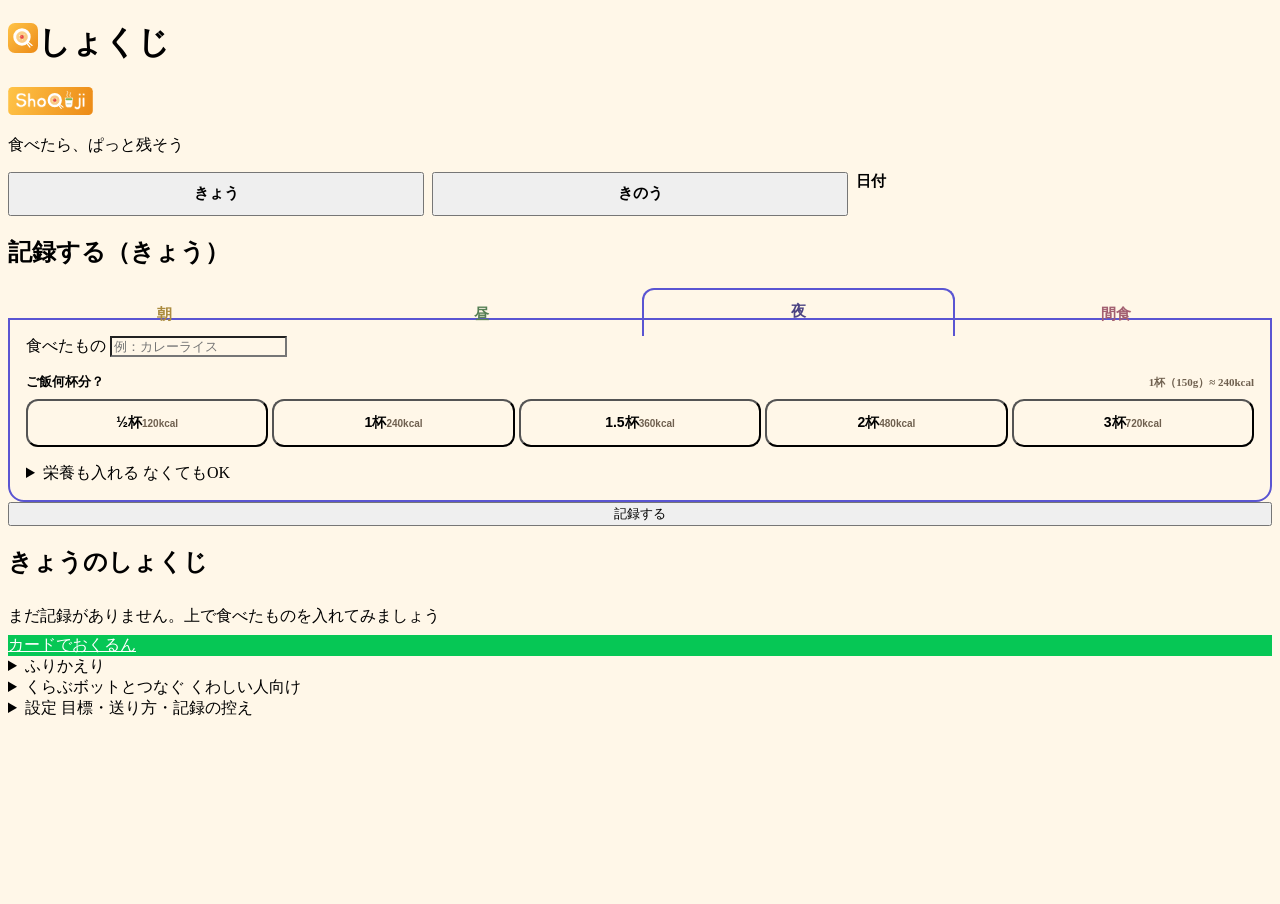
==== index.html @ d4d28a21 "よく記録するものの印をブックマークに：たたみ欄の見出しと、まだ固定していない品の「固定」ボタンは印なし、固定した品の行の頭はチェックつき（Q キットに足した bookmark・bookmark-che" ====
<!DOCTYPE html>
<html lang="ja" data-ls-dark="auto">
<head>
<meta charset="UTF-8">
<meta name="viewport" content="width=device-width, initial-scale=1, viewport-fit=cover">
<title>しょくじ｜食べたものを、さっと記録</title>
<meta name="description" content="しょくじ（ShoQuji）。食べたものとカロリー・PFC をさっと記録して、1日の合計や1週間のふりかえりを見られます。登録なしで、すぐ使えます。きょうのしょくじは、カードで送れます。">
<meta property="og:type" content="website">
<meta property="og:site_name" content="しょくじ（ShoQuji）">
<meta property="og:title" content="しょくじ｜食べたものを、さっと記録">
<meta property="og:description" content="食べたものをさっと記録。1日の合計・1週間のふりかえり。登録なしで、すぐ使えます。カードで送れます。">
<meta property="og:url" content="https://katsuan.github.io/shoquji/">
<meta property="og:image" content="https://katsuan.github.io/shoquji/ogp.png?v=7">
<meta property="og:image:width" content="1200">
<meta property="og:image:height" content="630">
<meta property="og:image:alt" content="しょくじ（ShoQuji）：食べたものを、さっと記録">
<meta property="og:locale" content="ja_JP">
<meta name="twitter:card" content="summary_large_image">
<meta name="theme-color" content="#fff7e8" media="(prefers-color-scheme: light)">
<meta name="theme-color" content="#16151a" media="(prefers-color-scheme: dark)">
<!-- 確認がすむまで、検索に出さない（公開するときに外す） -->
<!-- アイコン・ロゴ・OGP は tools/icon.py で作る -->
<link rel="icon" href="icon.svg" type="image/svg+xml">
<link rel="icon" href="icon-32.png" type="image/png" sizes="32x32">
<link rel="apple-touch-icon" href="apple-touch-icon.png">
<link rel="manifest" href="manifest.webmanifest">
<link rel="preconnect" href="https://fonts.googleapis.com">
<link href="https://fonts.googleapis.com/css2?family=M+PLUS+Rounded+1c:wght@400;700;800&display=swap" rel="stylesheet">
<!-- Q キット（おくるんの共通部品）。色と字は style.css の :root で、しょくじの色に -->
<link rel="stylesheet" href="https://katsuan.github.io/line-share/shared/ui.css?v=202611012034">
<link rel="stylesheet" href="style.css?v=202611012034">
</head>
<body>
<main class="ls-page ls-stack">
  <!-- 見出しの行：アイコン＋名前（左）と横長のロゴ（右）。Q キットの ls-brand -->
  <header class="ls-brand">
    <h1 class="ls-brand-name"><img class="ls-brand-icon" src="icon.svg" alt="" width="30" height="30">しょくじ</h1>
    <img class="ls-brand-logo" src="logo.svg" alt="ShoQuji" width="85" height="28">
  </header>
  <p class="ls-brand-copy">食べたら、ぱっと残そう</p>

  <!-- 日付：きょう・きのう・ほかの日。記録する日と、下の「この日のしょくじ」の日は同じ -->
  <nav class="days" aria-label="日付">
    <button class="ls-chip" type="button" data-day="0">きょう</button>
    <button class="ls-chip" type="button" data-day="-1">きのう</button>
    <label class="ls-chip date-pick"><span class="ls-icon" data-icon="calendar" aria-hidden="true"></span><span id="pickLabel">日付</span><input id="datePick" type="date" aria-label="ほかの日"></label>
  </nav>

  <!-- 記録する -->
  <section class="ls-panel" aria-labelledby="formTitle">
    <h2 id="formTitle" class="ls-panel-title"><span class="ls-icon" data-icon="edit" aria-hidden="true"></span><span id="formHeading">記録する</span></h2>
    <!-- 朝・昼・夜・間食はタブ。選んでいるタブは下の枠とつながり、枠（食べたもの〜栄養・量）はその食事の色（app.js の renderMeals）。
         いまどの食事を記録しているか、入れているあいだずっとわかるように。「＋ 記録する」は枠の外 -->
    <div class="meals meal-tabs" role="radiogroup" aria-label="いつ食べた？"></div>
    <div id="mealFrame" class="meal-frame">
      <label class="ls-field">
        <span class="ls-label">食べたもの</span>
        <input id="name" class="ls-input" maxlength="40" placeholder="例：カレーライス" autocomplete="off" enterkeyhint="done" aria-describedby="nameError">
      </label>
      <p id="nameError" class="ls-hint is-error" hidden>食べたものを入れてね</p>
      <!-- 食べたことのあるものは、押すとカロリー・PFC も入る（入れた文字で絞りこむ） -->
      <div id="suggest" class="ls-chips suggest" aria-label="よく食べるもの"></div>
      <!-- だいたいのカロリー（ご飯◯杯分）。くらぶボットと同じ目安（ご飯1杯 150g ≈ 240kcal）。押すとカロリーの欄に入る（app.js の renderEst） -->
      <div class="est-row" role="group" aria-labelledby="estTitle">
        <p class="est-head"><span id="estTitle">ご飯何杯分？</span><small>1杯（150g）≈ 240kcal</small></p>
        <div id="estChips" class="est-chips"></div>
      </div>
      <details id="nutri" class="ls-fold nutri">
        <summary><span class="ls-icon ls-fold-icon" data-icon="sprout" aria-hidden="true"></span>栄養も入れる <span class="ls-fold-meta">なくてもOK</span></summary>
        <div class="ls-fold-body nutri-grid">
          <label class="ls-field"><span class="ls-label">カロリー</span><span class="unit-input"><input id="kcal" class="ls-input" inputmode="decimal" enterkeyhint="done" placeholder="0"><i>kcal</i></span></label>
          <label class="ls-field"><span class="ls-label">たんぱく質</span><span class="unit-input"><input id="p" class="ls-input" inputmode="decimal" enterkeyhint="done" placeholder="0"><i>g</i></span></label>
          <label class="ls-field"><span class="ls-label">脂質</span><span class="unit-input"><input id="f" class="ls-input" inputmode="decimal" enterkeyhint="done" placeholder="0"><i>g</i></span></label>
          <label class="ls-field"><span class="ls-label">炭水化物</span><span class="unit-input"><input id="c" class="ls-input" inputmode="decimal" enterkeyhint="done" placeholder="0"><i>g</i></span></label>
        </div>
      </details>
      <!-- MYメニュー・候補から数字を入れたとき：もとの値に倍率をかけて入れなおす（大盛り・半分など） -->
      <div id="scaleRow" class="ls-chips scale-row" hidden aria-label="量の倍率">
        <span class="scale-label">量</span>
        <button class="ls-chip is-small" type="button" data-scale="0.5">×½</button>
        <button class="ls-chip is-small" type="button" data-scale="1">×1</button>
        <button class="ls-chip is-small" type="button" data-scale="1.5">×1.5</button>
        <button class="ls-chip is-small" type="button" data-scale="2">×2</button>
      </div>
      <p id="kcalError" class="ls-hint is-error" hidden>カロリーを入れてね（ボットの記録・MYメニューには要ります）</p>
    </div>
    <div class="form-actions">
      <button id="saveBtn" class="ls-button is-primary is-block" type="button"><span class="ls-icon" data-icon="add" aria-hidden="true"></span><span>記録する</span></button>
      <button id="cancelEdit" class="ls-button is-block" type="button" hidden>やめる</button>
    </div>
    <p id="status" class="status" role="status"></p>
  </section>

  <!-- この日のしょくじ：合計と目標、食事ごとの一覧（押すと直せる）、カードで送る -->
  <section class="ls-panel" aria-labelledby="dayTitle">
    <h2 id="dayTitle" class="ls-panel-title"><span class="ls-icon" data-icon="list" aria-hidden="true"></span><span id="dayHeading">きょうのしょくじ</span></h2>
    <div id="totals" class="totals"></div>
    <div id="dayList" class="day-list"></div>
    <!-- LINE 版で、まだくらぶボットに送っていない記録があるとき・ログインしていないときだけ（文は js/outbox.js の saveNoteText） -->
    <p class="where-note" id="saveNote" role="status" hidden></p>
    <!-- LINE の中でくらぶボットとつないでいるときだけ：記録の置き場所（ブラウザとは別）。一覧のじゃまをしないよう下に -->
    <p class="where-note" id="whereNote" hidden>LINE 版の記録は、ブラウザ版とは<b>別</b>です。<br>記録すると、くらぶボットにも入ります。</p>
    <!-- つなぎ先を入れた人が、LINE のアプリ内のブラウザ（LIFF ではない形）で開いたとき -->
    <p class="where-note" id="reopenInLiff" hidden>この開き方だと、記録がくらぶボットに届きません。<a id="reopenLink" href="https://katsuan.github.io/shoquji/">LINE 版で開きなおす ›</a></p>
    <!-- 記録が1件以上あるときだけ出す -->
    <div id="sendArea" class="send-area" hidden>
      <a id="sendBtn" class="ls-button is-block line is-oqrn" href="#">カードでおくるん</a>
      <p id="sendTextNote" class="ls-hint send-note" hidden>記録用の文字もいっしょに送ります（「設定」で切りかえ）</p>
    </div>
  </section>

  <!-- LINE で使う（最初だけ・閉じられる）：LINE で開く案内と、4コマの使い方（LINE の画面に似せた絵。明るいまま）。つづくと同じ作り。
       この日のしょくじの下に置き、毎日の操作のじゃまをしない。LINE 版では出さない（「くらぶボットとつなぐ」から見られる） -->
  <section class="ls-panel" id="lineGuidePanel" aria-labelledby="lineGuideTitle" hidden>
    <div class="guide-head">
      <h2 id="lineGuideTitle" class="ls-panel-title"><span class="ls-icon" data-icon="app" aria-hidden="true"></span>LINE 版で使う</h2>
      <button class="line-guide-close" type="button" data-close-line-guide aria-label="案内を閉じる"><span class="ls-icon" data-icon="close" aria-hidden="true"></span>閉じる</button>
    </div>
    <!-- 「LINEで開く」は、おくるん（Q キット）の共通の案内（LineShareLiff.outsideHelp） -->
    <!-- LINE で開く良さ（言い切れることだけ） -->
    <ul class="ls-hint line-merit">
      <li><span class="ls-icon" data-icon="save" aria-hidden="true"></span><span>記録がくらぶボットのシートにも残ります。ブラウザ版だけの記録は、履歴を消したり機種を変えたりすると消えることがあります</span></li>
      <li><span class="ls-icon" data-icon="app" aria-hidden="true"></span><span>機種を変えても、ボットに入った記録が出ます（ここ60日分）</span></li>
      <li><span class="ls-icon" data-icon="bot" aria-hidden="true"></span><span>ボットのトークに食べたものを送っても記録できます。20時の「記録がない日」のお知らせも選べます</span></li>
    </ul>
    <div id="lineOutside"></div>
    <p class="ls-hint">横にめくると、4コマで使い方がわかります（閉じても「くらぶボットとつなぐ」からまた見られます）。</p>
    <div class="line-guide" role="list" aria-label="4コマの使い方">
      <figure class="lg-panel" role="listitem">
        <div class="lg-phone" aria-hidden="true">
          <div class="lg-top">‹ 自分のトーク</div>
          <div class="lg-talk">
            <div class="lg-msg is-me">🍚 しょくじ<br><u>liff.line.me/…</u></div>
            <div class="lg-tap">👆</div>
          </div>
        </div>
        <figcaption><b>1. リンクを開く</b>上のボタンのリンクを押すと開きます（自分あてのトークに貼っておくと便利）。ブラウザ版とは別の記録なので、いまの記録は「設定」の記録の控えでうつせます</figcaption>
      </figure>
      <figure class="lg-panel" role="listitem">
        <div class="lg-phone" aria-hidden="true">
          <div class="lg-top">しょくじ</div>
          <div class="lg-app">
            <div class="lg-row"><span>朝　トースト</span><small>250 kcal</small></div>
            <div class="lg-row"><span>昼　カレーライス</span><small>780 kcal</small></div>
            <div class="lg-row is-pop"><span>夜　焼き魚定食</span><small>650 kcal</small></div>
            <div class="lg-toast">🤖 くらぶボットにも入れました</div>
          </div>
        </div>
        <figcaption><b>2. 食べたものを記録</b>名前を入れて「＋ 記録する」。くらぶボットのシートにも入ります</figcaption>
      </figure>
      <figure class="lg-panel" role="listitem">
        <div class="lg-phone" aria-hidden="true">
          <div class="lg-top">‹ 家族</div>
          <div class="lg-talk">
            <div class="lg-card">
              <div class="lg-card-head">🍚 しょくじの記録</div>
              <div class="lg-card-body"><b>合計 1,680 kcal</b>朝：トースト<br>昼：カレーライス<br>夜：焼き魚定食</div>
              <div class="lg-card-btn">🍚 しょくじで記録する</div>
            </div>
          </div>
        </div>
        <figcaption><b>3. カードでおくるん</b>「カードでおくるん」で、家族や友だちに、きょう食べたものを送れます</figcaption>
      </figure>
      <figure class="lg-panel" role="listitem">
        <div class="lg-phone" aria-hidden="true">
          <div class="lg-top">‹ くらぶボット</div>
          <div class="lg-talk">
            <div class="lg-msg is-me">カレーライス</div>
            <div class="lg-msg">カレーライス を記録（＋780 kcal）<br>きょう 1,680 kcal / 目標 2,000</div>
          </div>
        </div>
        <figcaption><b>4. トークで送っても記録</b>くらぶボットのトークに食べたものを送っても記録できます。しょくじにも「ボット」の札で出ます</figcaption>
      </figure>
    </div>
    <p id="openInLineNote" class="ls-hint small">パソコンで見ているときは、スマホで同じリンク（https://liff.line.me/2012187502-BVvVhWZM）を開いてね。</p>
  </section>

  <div class="ls-folds">
    <!-- ふりかえり：1週間・続けて記録した日数・よく食べるもの -->
    <details class="ls-fold" id="lookback">
      <summary><span class="ls-icon ls-fold-icon" data-icon="chart" aria-hidden="true"></span>ふりかえり</summary>
      <div class="ls-fold-body">
        <div id="streak" class="streak"></div>
        <!-- 週の区切りは Q 共通の週のはじまり（月曜／日曜。shared/week-start.js）。前の週・次の週にもどせる -->
        <div class="week-nav">
          <button id="weekPrev" class="week-step" type="button" aria-label="前の週">‹</button>
          <span id="weekLabel" class="week-label"></span>
          <button id="weekNext" class="week-step" type="button" aria-label="次の週">›</button>
        </div>
        <div id="week" class="week" aria-label="1週間のカロリー"></div>
        <div id="weekSplit" class="week-split"></div>
        <div id="ranking" class="ranking"></div>
      </div>
    </details>

    <!-- よく記録するもの（くらぶボットとつないでいるときだけ）：📌 固定と並べかえ、MYメニューをさがして直す -->
    <details class="ls-fold" id="quickFold" hidden>
      <summary><span class="ls-icon ls-fold-icon" data-icon="bookmark" aria-hidden="true"></span>よく記録するもの・MYメニュー</summary>
      <div class="ls-fold-body">
        <p class="ls-hint">固定した品は、いつも前に並びます。あいたところは記録の多い順です。ボットの返事の下に出るボタンに、この順で並び、押すだけで記録できます。</p>
        <p class="sub-title">固定した品（<span id="pinCount">0</span>/12）</p>
        <ol id="pinList" class="pin-list"></ol>
        <label class="ls-field">
          <span class="ls-label">MYメニューをさがす（固定・直す。共通の品は自分用にできます）</span>
          <input id="pinSearch" class="ls-input" maxlength="40" placeholder="例：カレー" autocomplete="off" enterkeyhint="search">
        </label>
        <div id="pinCands" class="cand-list"></div>
        <button id="savePins" class="ls-button is-primary is-block" type="button"><span class="ls-icon" data-icon="save" aria-hidden="true"></span><span>この並びで保存</span></button>
      </div>
    </details>

    <!-- くらぶボットとつなぐ（くわしい人向け）：自分のくらぶボットにつなぐときの URL の欄。作り方は くらぶボット（qlove-bot）の docs/setup.html -->
    <details class="ls-fold" id="lineFold">
      <summary><span class="ls-icon ls-fold-icon" data-icon="link" aria-hidden="true"></span><span><span class="nw">くらぶボットと</span><span class="nw">つなぐ</span></span> <span class="ls-fold-meta">くわしい人向け</span></summary>
      <div class="ls-fold-body">
        <!-- はじめだけ要る説明 -->
        <p id="lineIntro" class="ls-hint">LINE 版のしょくじは、くらぶボット（GAS）とつなげます。つなぐと、記録がボットのシートにも入り、ボットのトークで送った記録もここに出ます。ブラウザ版は、今までどおり何も送りません。</p>
        <!-- つながっているあいだの説明 -->
        <p id="lineLogNote" class="ls-hint" hidden>いまはくらぶボットとつながっています。記録すると、ボットのシートにも入ります。ボットのトークで送った記録は「ボット」の札で出ます（名前を押すと直せます）。</p>
        <div id="gasField" hidden>
          <label class="ls-field">
            <span class="ls-label">記録を入れる、くらぶボットの URL</span>
            <input id="gasUrl" class="ls-input" type="url" inputmode="url" maxlength="200" placeholder="https://script.google.com/macros/s/…/exec" autocomplete="off" autocapitalize="off" spellcheck="false" enterkeyhint="done">
          </label>
          <p id="gasUrlError" class="ls-hint is-error" role="alert" hidden>GAS のウェブアプリの URL（…/exec）を入れてね</p>
          <p class="ls-hint small">自分のくらぶボットの GAS エディタで <code>showWebhookUrl</code> を実行して出る ② の URL（合言葉なし）です。空のときは、いつものくらぶボットにつながります。</p>
        </div>
        <button class="ls-button is-block" type="button" data-show-line-guide><span class="ls-icon" data-icon="view" aria-hidden="true"></span>使い方（4コマ）を見る</button>
        <p class="ls-hint small">自分のボットを持つとき：<a href="https://katsuan.github.io/qlove-bot/docs/setup.html" target="_blank" rel="noopener">くらぶボットの作り方</a>（自分の LINE の公式アカウントと、配布用シートのコピー。30分くらい）</p>
      </div>
    </details>

    <!-- ⚙️ 設定（Q のツールの決まり：設定はページの下のここに1つ。LINE 版はアイコンのシートの「⚙️ 設定」からも開く。q-oqrn の ux.md A7）：目標・送り方・週のはじまり・控え・全部消す -->
    <details class="ls-fold" id="settings">
      <summary><span class="ls-icon ls-fold-icon" data-icon="settings" aria-hidden="true"></span>設定 <span class="ls-fold-meta">目標・送り方・記録の控え</span></summary>
      <div class="ls-fold-body">
        <p class="sub-title"><span class="ls-icon" data-icon="target" aria-hidden="true"></span>1日の目標（バーの目安）</p>
        <div class="nutri-grid">
          <label class="ls-field"><span class="ls-label">カロリー</span><span class="unit-input"><input id="tKcal" class="ls-input" inputmode="decimal" enterkeyhint="done"><i>kcal</i></span></label>
          <label class="ls-field"><span class="ls-label">たんぱく質</span><span class="unit-input"><input id="tP" class="ls-input" inputmode="decimal" enterkeyhint="done"><i>g</i></span></label>
          <label class="ls-field"><span class="ls-label">脂質</span><span class="unit-input"><input id="tF" class="ls-input" inputmode="decimal" enterkeyhint="done"><i>g</i></span></label>
          <label class="ls-field"><span class="ls-label">炭水化物</span><span class="unit-input"><input id="tC" class="ls-input" inputmode="decimal" enterkeyhint="done"><i>g</i></span></label>
        </div>
        <!-- くらぶボットとつないでいるときだけ：目標カロリーはボットとそろえる。20時のお知らせ -->
        <label class="send-text" id="botNotifyRow" hidden><input id="botNotify" type="checkbox"><span class="ls-icon" data-icon="bell" aria-hidden="true"></span><span>20時に、記録がない日はお知らせ<small>くらぶボットから届きます。目標カロリーもボットとそろえます</small></span></label>
        <p class="sub-title"><span class="ls-icon" data-icon="send" aria-hidden="true"></span>カードで送るとき</p>
        <!-- 記録用の文字：カードの後ろに「#しょくじ …」の文字も送る。LINE のくらぶボットに送ると、ボットが読んで記録できる -->
        <label class="send-text"><input id="sendTextToggle" type="checkbox"><span class="ls-icon" data-icon="notebook" aria-hidden="true"></span><span>記録用の文字も送る<small>くらぶボットに送る人むけ（カードの後ろに文字も1通つきます）</small></span></label>
        <p class="sub-title"><span class="ls-icon" data-icon="calendar" aria-hidden="true"></span>週のはじまり</p>
        <div id="weekStart" class="ls-chips" role="radiogroup" aria-label="週のはじまり">
          <button class="ls-chip is-small" type="button" role="radio" data-week-start="1">月曜</button>
          <button class="ls-chip is-small" type="button" role="radio" data-week-start="0">日曜</button>
        </div>
        <p class="ls-hint small">「ふりかえり」の週の区切り。ほかの Q のツールにもそろいます。</p>
        <p class="sub-title"><span class="ls-icon" data-icon="lock" aria-hidden="true"></span>記録の控え</p>
        <p class="ls-hint">しょくじの記録は、この端末（ブラウザ）に残っています。機種変更やブラウザのデータを消す前に、控えを書き出しておくと安心です（LINE 版でボットとつないでいれば、ボットにも残ります）。</p>
        <div class="form-actions">
          <button id="exportBtn" class="ls-button is-block" type="button"><span class="ls-icon" data-icon="backup" aria-hidden="true"></span>控えを書き出す</button>
          <label class="ls-button is-block file-btn"><span class="ls-icon" data-icon="archive" aria-hidden="true"></span>控えを読みこむ<input id="importFile" type="file" accept="application/json,.json"></label>
        </div>
        <button id="resetBtn" class="link danger" type="button">記録をすべて消す</button>
      </div>
    </details>
  </div>

  <!-- 「📤 しょくじを紹介する」：おくるんで紹介カードを送る窓口（line-share/shared/tool-share.js。中身は line-share/data/hub-links.json） -->
  <div data-tool-share></div>
</main>

<!-- おくるんのカードの入口（LIFF ID とカードの URL は line-share の shared/oqrn.js に1か所） -->
<script src="https://katsuan.github.io/line-share/shared/oqrn.js"></script>
<!-- Q キットの動き（トーストなど） -->
<script src="https://katsuan.github.io/line-share/shared/ui.js" defer></script>
<!-- 「LINEで開く」の共通の案内（LineShareLiff.outsideHelp） -->
<script src="https://katsuan.github.io/line-share/shared/liff.js" defer></script>
<!-- ボットとつなぐ共通の部品（Q キット。window.QBotLink）。app.js より前に -->
<script src="https://katsuan.github.io/line-share/shared/qlove-bot.js" defer></script>
<script src="https://katsuan.github.io/line-share/shared/botlink.js?v=202611012034" defer></script>
<!-- LINE 版の「わたし」（本人のアイコン・まだ送っていない記録の印。Q キット。window.QLineMe） -->
<script src="https://katsuan.github.io/line-share/shared/line-me.js?v=202611012034" defer></script>
<!-- 週のはじまり（Q 共通。月曜／日曜。ほかの Q ツールで変えたものと同じ） -->
<script src="https://katsuan.github.io/line-share/shared/week-start.js?v=202611012034"></script>
<script type="module" src="app.js?v=202611012034"></script>
<script src="https://katsuan.github.io/line-share/shared/tool-share.js" data-tool="shoquji" defer></script>
<!-- 電波がなくても開けるように（sw.js） -->
<script>if ("serviceWorker" in navigator) navigator.serviceWorker.register("./sw.js").catch(() => {});</script>
</body>
</html>
---- style.css ----
/* しょくじ（ShoQuji）。部品（見出しの行・カード・チップ・入力欄・ボタン・開閉・トースト）は Q キット
 * （https://katsuan.github.io/line-share/shared/ui.css）。ここには、しょくじの色と字、しょくじにしかない見た目だけを置く */
:root {
  /* Q キットの色と字を、しょくじの色（ロゴの玉子焼きの黄色）と丸ゴシックに */
  --ls-accent: #ec8a16;
  --ls-accent-strong: #c97513;
  --ls-accent-soft: #fff0d6;
  --ls-accent-ink: #b35f00;
  --ls-bg: #fff7e8;
  --ls-surface-sub: #fffaf0;
  --ls-text: #3b2f22;
  --ls-subtext: #6f604f; /* 年配の方でも読めるよう濃いめ */
  --ls-line: #f1e0c4;
  --ls-line-strong: #ead2ac;
  --ls-shadow: 0 10px 28px rgba(150, 100, 30, 0.1);
  --ls-font: "M PLUS Rounded 1c", "Hiragino Maru Gothic ProN", system-ui, sans-serif;

  --ume: #e64648;
  --line-green: #06c755;
  /* PFC の色（たんぱく質・脂質・炭水化物） */
  --pc: #e0573f;
  --fc: #e8a317;
  --cc: #4a9be0;
  /* 朝・昼・夜・間食の色（バー・札・ふりかえり。PFC の赤・黄土・青と見分けやすい色） */
  --meal0: #f5bf26;
  --meal1: #36a55a;
  --meal2: #5a55d2;
  --meal3: #e3609a;
}
.m0 { --m: var(--meal0); }
.m1 { --m: var(--meal1); }
.m2 { --m: var(--meal2); }
.m3 { --m: var(--meal3); }

/* 背景は平らな色（グラデーションは使わない） */
body {
  background: var(--ls-bg);
  -webkit-font-smoothing: antialiased;
}

.ls-page {
  padding-bottom: calc(32px + env(safe-area-inset-bottom));
}

/* 日付・食事：横に等分 */
.days { display: grid; grid-template-columns: repeat(3, minmax(0, 1fr)); gap: 8px; }
.meals { display: grid; grid-template-columns: repeat(4, minmax(0, 1fr)); gap: 8px; }
.days .ls-chip, .meals .ls-chip { min-height: 44px; font-size: 15px; font-weight: 800; }
/* 朝・昼・夜・間食はタブ：下の枠（食べたもの〜栄養・量）の上にのる。選んでいないタブは、その食事の色のうすい地。
 * 選んでいるタブは、枠と同じ色の線・地で、枠とつながって見える（タブの下の線を消して、枠の上の線にかぶせる） */
.meal-tabs { gap: 4px; align-items: end; margin-bottom: -16px; position: relative; z-index: 1; } /* パネルのすき間（16px）を消して、枠にくっつける */
.meal-tabs .ls-chip {
  min-height: 40px; padding: 0 4px; white-space: nowrap;
  border: 2px solid transparent; border-bottom: 0; border-radius: 12px 12px 0 0;
  background: color-mix(in srgb, var(--m) 16%, var(--ls-surface));
  color: color-mix(in srgb, var(--m) 45%, var(--ls-subtext));
  box-shadow: none;
}
.meal-tabs .ls-chip[aria-checked="true"] {
  min-height: 48px; margin-bottom: -2px; padding-bottom: 2px;
  border-color: var(--m);
  background: var(--frame-bg);
  color: color-mix(in srgb, var(--m) 55%, var(--ls-text));
}
.meal-tabs .ls-chip, .meal-frame { --frame-bg: color-mix(in srgb, var(--m, var(--ls-accent)) 9%, var(--ls-surface)); }
/* 枠：選んでいる食事の色。上の角はタブとつながるので四角 */
.meal-frame {
  display: grid; gap: 16px; padding: 16px; border-radius: 0 0 16px 16px;
  border: 2px solid var(--m, var(--ls-line));
  background: var(--frame-bg);
  transition: border-color 0.15s ease, background-color 0.15s ease;
}
.meal-frame .ls-input { background: var(--ls-surface); }
.meal-frame .ls-input:focus { border-color: var(--m); }
.meal-frame .ls-fold { background: var(--ls-surface); }
/* だいたいのカロリー（ご飯◯杯分）：横に等分。2段（量・kcal）。選んだものは食事の色 */
.est-row { display: grid; gap: 8px; }
.est-head { display: flex; flex-wrap: wrap; align-items: baseline; justify-content: space-between; gap: 0 8px; margin: 0; font-size: 13px; font-weight: 800; }
.est-head > span { white-space: nowrap; }
.est-head small { color: var(--ls-subtext); font-size: 11px; font-weight: 700; white-space: nowrap; }
.est-chips { display: grid; grid-template-columns: repeat(var(--n, 5), minmax(0, 1fr)); gap: 4px; }
.est-chips .ls-chip { flex-direction: column; gap: 0; min-height: 48px; padding: 4px; border-radius: 12px; background: var(--ls-surface); font-size: 14px; font-weight: 800; line-height: 1.2; white-space: nowrap; }
.est-chips .ls-chip small { color: var(--ls-subtext); font-size: 10px; font-weight: 700; }
.est-chips .ls-chip[aria-pressed="true"] { border-color: var(--m); background: color-mix(in srgb, var(--m) 22%, var(--ls-surface)); color: color-mix(in srgb, var(--m) 55%, var(--ls-text)); box-shadow: inset 0 0 0 1px var(--m); }
/* 枠の中はせまくなるので、「栄養も入れる」は折り返さない（「なくてもOK」のほうを縮める） */
.meal-frame .nutri summary { white-space: nowrap; }
.meal-frame .nutri .ls-fold-meta { min-width: 0; overflow: hidden; text-overflow: ellipsis; }
@media (max-width: 360px) { .meal-frame { padding: 16px 8px 8px; } }
/* 日付の欄は丸いボタンの上に透明で重ねる（押すと端末の日付えらびが開く） */
.date-pick input { position: absolute; inset: 0; width: 100%; height: 100%; opacity: 0; font-size: 16px; -webkit-appearance: none; appearance: none; }

/* 単位つきの入力欄 */
.unit-input { position: relative; display: block; min-width: 0; }
.unit-input .ls-input { padding-right: 44px; text-align: right; }
.unit-input i { position: absolute; right: 12px; top: 50%; transform: translateY(-50%); color: var(--ls-subtext); font-size: 13px; font-style: normal; pointer-events: none; }
.nutri-grid { display: grid; grid-template-columns: repeat(2, minmax(0, 1fr)); gap: 8px; }

/* よく食べるもの（押すと入る） */
.suggest:empty { display: none; }
.pick small { color: var(--ls-subtext); font-size: 11px; font-weight: 700; }

.form-actions { display: grid; grid-auto-flow: column; grid-auto-columns: minmax(0, 1fr); gap: 8px; }
.ls-button.line { gap: 4px; border-color: var(--line-green); background: var(--line-green); color: #fff; }
.ls-button.line small { font-size: 12px; opacity: 0.9; }
.file-btn { position: relative; overflow: hidden; }
.file-btn input { position: absolute; inset: 0; opacity: 0; cursor: pointer; }
.send-area { display: grid; gap: 8px; }
.send-note { font-size: 12px; font-weight: 700; }
.send-text { display: flex; align-items: flex-start; gap: 8px; font-size: 14px; font-weight: 700; cursor: pointer; }
.send-text input { flex: 0 0 auto; width: 20px; height: 20px; margin: 1px 0 0; accent-color: var(--ls-accent); }
.send-text span { display: grid; gap: 0; }
.send-text small { color: var(--ls-subtext); font-size: 12px; font-weight: 700; }
.link { justify-self: start; padding: 4px 0; border: 0; background: none; color: var(--ls-subtext); font-size: 13px; text-decoration: underline; cursor: pointer; }
.link.danger { color: var(--ls-danger); }
.sub-title { margin: 8px 0 0; padding-top: 16px; border-top: 1px solid var(--ls-line); font-size: 14px; font-weight: 800; }
.sub-title:first-child { margin-top: 0; padding-top: 0; border-top: 0; }

/* Q キットのトーストが読めないときだけ出す文字 */
.status { min-height: 1.2em; margin: 0; color: var(--ls-accent-ink); font-size: 14px; font-weight: 700; }
.status:empty { display: none; }

/* この日の合計：カロリーは大きく、PFC は細いバー */
.totals { display: grid; gap: 8px; }
.totals:empty { display: none; }
.kcal-line { display: flex; align-items: baseline; justify-content: space-between; gap: 8px; }
.kcal-line b { font-size: 24px; font-weight: 800; }
.kcal-line b small { margin-left: 4px; color: var(--ls-subtext); font-size: 13px; font-weight: 700; }
.kcal-line span { color: var(--ls-subtext); font-size: 13px; font-weight: 700; }
.bar { position: relative; height: 10px; overflow: hidden; border-radius: 999px; background: #f6ead6; }
.bar i { position: absolute; inset: 0 auto 0 0; border-radius: inherit; background: var(--ls-accent); }
.bar.over i { background: var(--ume); }
/* 食事ごとの色を横に積んだバー（区切りに細いすき間）。目標をこえた日は、目標のところに線と赤いふち */
.bar.stack { display: flex; }
.bar.stack i, .bar.stack.over i { position: static; flex: none; border-radius: 0; background: var(--m); }
.bar.stack i + i { box-shadow: inset 2px 0 0 var(--ls-surface); }
.bar.stack.over { box-shadow: 0 0 0 2px var(--ume); }
.bar .goal-mark { position: absolute; top: 0; bottom: 0; width: 2px; margin-left: -1px; background: var(--ls-text); }
/* 食事ごとのカロリーと割合 */
/* 朝・昼・夜・間食を、入力欄のタブと同じ並びで横に4つ。1つずつ「● 朝 16%」と「平均 215 kcal」の2行 */
.meal-split { display: grid; grid-template-columns: repeat(4, minmax(0, 1fr)); gap: 4px; margin: 0; padding: 0; list-style: none; font-size: 12px; font-weight: 700; color: var(--ls-subtext); }
.meal-split li { display: grid; gap: 0; justify-items: center; padding: 8px 4px; border-radius: 8px; background: color-mix(in srgb, var(--m) 9%, var(--ls-surface)); white-space: nowrap; min-width: 0; }
.meal-split .name { display: flex; align-items: center; gap: 4px; }
.meal-split b { color: var(--ls-text); font-size: 15px; font-variant-numeric: tabular-nums; }
.meal-split small { font-size: 10px; font-variant-numeric: tabular-nums; overflow: hidden; text-overflow: ellipsis; max-width: 100%; }
.meal-split .is-zero { opacity: .45; }
.pfc { display: grid; grid-template-columns: repeat(3, minmax(0, 1fr)); gap: 8px; }
.pfc div { display: grid; gap: 4px; font-size: 12px; font-weight: 700; color: var(--ls-subtext); }
.pfc b { color: var(--ls-text); font-size: 14px; }
.pfc .bar { height: 6px; }
.pfc .p i { background: var(--pc); }
.pfc .f i { background: var(--fc); }
.pfc .c i { background: var(--cc); }
.note { margin: 0; color: var(--ls-subtext); font-size: 12px; }
/* まだ記録がないときの一言：Q キットの ls-empty は中央なので、ここでは左にそろえる */
.day-list .ls-empty { justify-items: start; padding: 8px 0; text-align: left; }

/* 食事ごとの一覧：横に「朝」などの札、押すと直せる */
.day-list { display: grid; gap: 8px; }
.meal-group { display: grid; grid-template-columns: 44px minmax(0, 1fr); gap: 8px; align-items: start; }
.meal-tag { display: grid; place-items: center; min-height: 32px; border-radius: 8px; background: color-mix(in srgb, var(--m, var(--ls-accent)) 22%, var(--ls-surface)); color: color-mix(in srgb, var(--m, var(--ls-accent)) 50%, var(--ls-text)); box-shadow: inset 0 -3px 0 var(--m, var(--ls-accent)); font-size: 13px; font-weight: 800; }
.items { display: grid; gap: 8px; }
.item { display: grid; grid-template-columns: minmax(0, 1fr) auto auto; align-items: center; gap: 8px; padding: 4px 4px 4px 16px; border: 1px solid var(--ls-line); border-radius: 8px; }
.item.is-editing { border-color: var(--ls-accent); background: var(--ls-accent-soft); }
.item button.name { overflow: hidden; padding: 4px 0; border: 0; background: none; font-size: 15px; font-weight: 700; text-align: left; text-overflow: ellipsis; white-space: nowrap; cursor: pointer; }
.item .kc { color: var(--ls-subtext); font-size: 13px; font-weight: 700; white-space: nowrap; }
.item .del { width: 40px; height: 40px; border: 0; border-radius: 50%; background: none; color: #a8978a; font-size: 16px; cursor: pointer; }
/* 記録したばかりの品を、少しのあいだ光らせる */
.item.is-new { animation: shine 1.6s ease-out; }
@keyframes shine { 0%, 30% { background: #ffe1a6; border-color: var(--ls-accent); } 100% { background: transparent; } }

/* ふりかえり */
.streak { color: var(--ls-subtext); font-size: 14px; font-weight: 700; }
.streak b { color: var(--ls-text); font-size: 18px; font-weight: 800; }
/* 1週間：縦のバー。数字（14px）・バー（110px）・日付（16px）の3段。目標の線はバーの段の中に JS で置く */
.week { position: relative; display: grid; grid-template-columns: repeat(7, minmax(0, 1fr)); gap: 4px; }
.week .goal { position: absolute; left: 0; right: 0; border-top: 1px dashed var(--ls-subtext); pointer-events: none; }
.week .goal span { position: absolute; right: 0; top: 0; padding: 0 4px; background: var(--ls-surface); color: var(--ls-subtext); font-size: 10px; font-weight: 700; }
.day-col { display: grid; grid-template-rows: 14px 110px 16px; gap: 4px; text-align: center; font-size: 11px; font-weight: 700; color: var(--ls-subtext); }
.day-col .v { font-size: 10px; line-height: 14px; white-space: nowrap; }
.day-col .col { display: flex; align-items: flex-end; justify-content: center; }
/* 棒は、朝・昼・夜・間食の色を下から積む（高さの割合は flex-grow＝カロリー） */
.day-col .stack { display: flex; flex-direction: column-reverse; width: 70%; min-height: 2px; overflow: hidden; border-radius: 6px 6px 2px 2px; background: var(--ls-line); }
.day-col .stack i { flex: 1 1 0; min-height: 0; background: var(--m); }
.day-col .stack i + i { box-shadow: inset 0 -2px 0 var(--ls-surface); }
.week-split { display: grid; gap: 8px; }
.week-split:empty { display: none; }
.week-split .ranking-title { margin: 0; }
.day-col.today { color: var(--ls-accent-ink); }
.ranking { display: grid; gap: 4px; margin: 0; padding: 0; list-style: none; }
.ranking li { display: flex; justify-content: space-between; gap: 8px; padding: 8px 0; border-bottom: 1px solid var(--ls-line); font-size: 14px; }
.ranking li span:last-child { color: var(--ls-subtext); font-size: 13px; white-space: nowrap; }
.ranking-title { margin: 8px 0 0; font-size: 14px; font-weight: 800; }

/* ---- 暗い表示（index.html の data-ls-dark="auto"。Q キットの色は ui.css が暗くする） ---- */
@media (prefers-color-scheme: dark) {
  :root[data-ls-dark="auto"] .bar { background: var(--ls-surface-sub); }
}

/* 食事記録ボットとつなぐ（くわしい人向け）：記録の置き場所の説明・開きなおしの案内・ボットで入れた記録 */
.ls-hint.small { font-size: 12px; }
.where-note { margin: 8px 0 0; padding: 8px 16px; border-radius: 8px; background: var(--ls-surface-sub); color: var(--ls-subtext); font-size: 13px; line-height: 1.55; }
.where-note b { color: var(--ls-text); }
.where-note[hidden] { display: none; }
.item.is-bot { border-style: dashed; }
.item .bot-name { overflow: hidden; padding: 4px 0; font-size: 15px; font-weight: 700; text-overflow: ellipsis; white-space: nowrap; }
.item .bot-tag { justify-self: end; padding: 0 8px; border-radius: 999px; background: var(--ls-surface-sub); color: var(--ls-subtext); font-size: 11px; font-weight: 700; white-space: nowrap; }

/* ---- LINE で使う：4コマ（LINE の画面に似せた絵。暗い表示でも明るいまま。つづくと同じ作り） ---- */
.guide-head { display: flex; align-items: center; justify-content: space-between; gap: 8px; }
/* 「LINE で開く」の案内（Q キット）の一言も、このページでは左にそろえる */
#lineOutside .ls-outside-text { text-align: left; }
.line-guide-close { flex: none; min-height: 44px; padding: 0 4px; white-space: nowrap; border: 0; background: none; color: var(--ls-subtext); font-size: 13px; font-weight: 700; cursor: pointer; }
.line-guide { display: grid; grid-auto-flow: column; grid-auto-columns: minmax(200px, 72%); gap: 12px; overflow-x: auto; scroll-snap-type: x mandatory; padding: 4px 2px 10px; -webkit-overflow-scrolling: touch; }
.lg-panel { margin: 0; scroll-snap-align: start; display: grid; gap: 8px; align-content: start; }
.lg-panel figcaption { color: var(--ls-subtext); font-size: 13px; line-height: 1.5; }
.lg-panel figcaption b { display: block; color: var(--ls-text); font-size: 14px; }
.lg-phone { overflow: hidden; height: 230px; border: 2px solid #e3d6c4; border-radius: 22px; background: #fff; color: #2d241b; font-size: 12px; line-height: 1.45; }
.lg-top { padding: 8px 12px; background: #fff; border-bottom: 1px solid #efe6da; font-weight: 700; font-size: 12px; }
.lg-talk { position: relative; display: grid; gap: 8px; align-content: start; height: 100%; padding: 10px; background: #8cabd9; }
.lg-msg { justify-self: start; max-width: 88%; padding: 8px 10px; border-radius: 14px; background: #fff; }
.lg-msg.is-me { justify-self: end; background: #8de055; }
.lg-tap { position: absolute; right: 30px; top: 66px; font-size: 22px; }
.lg-app { display: grid; gap: 6px; padding: 10px; background: #fff7e8; height: 100%; align-content: start; }
.lg-row { display: flex; align-items: center; justify-content: space-between; padding: 6px 8px; border-radius: 10px; background: #fff; font-weight: 700; }
.lg-row small { color: #7a6a58; font-weight: 700; }
.lg-row.is-pop { box-shadow: 0 0 0 2px #ec8a16; }
.lg-toast { justify-self: center; margin-top: 6px; padding: 6px 10px; border-radius: 999px; background: #2d241b; color: #fff; font-size: 11px; }
.lg-card { justify-self: start; width: 88%; overflow: hidden; border-radius: 14px; background: #fff; }
.lg-card-head { padding: 6px 10px; background: #ec8a16; color: #fff; font-weight: 700; }
.lg-card-body { padding: 8px 10px; }
.lg-card-body b { display: block; font-size: 14px; }
.lg-card-btn { padding: 7px; border-top: 1px solid #efe6da; color: #c26a00; font-weight: 700; text-align: center; }

/* よく記録するもの（LINE のメニュー）：固定した品の並べかえ・メニューの見本 */
.pin-list { display: grid; gap: 8px; margin: 0; padding: 0; list-style: none; }
.pin-row { display: flex; align-items: center; gap: 4px; padding: 4px 4px 4px 16px; border: 1px solid var(--ls-line); border-radius: 8px; }
.pin-row .pin-name { flex: 1; min-width: 0; overflow: hidden; font-size: 14px; font-weight: 700; text-overflow: ellipsis; white-space: nowrap; }
.pin-row .pin-name small { margin-left: 8px; color: var(--ls-subtext); font-size: 12px; }
.pin-row button { flex: 0 0 44px; width: 44px; height: 44px; border: 0; border-radius: 10px; background: none; color: var(--ls-subtext); font-size: 15px; cursor: pointer; }
.pin-row button:disabled { opacity: 0.3; cursor: default; }
.item.is-bot { grid-template-columns: minmax(0, 1fr) auto auto auto; }
.cand-row { display: flex; align-items: center; gap: 8px; padding: 4px 0; border-bottom: 1px solid var(--ls-line); }
.cand-row .pin-name { flex: 1; min-width: 0; overflow: hidden; font-size: 14px; font-weight: 700; text-overflow: ellipsis; white-space: nowrap; }
.cand-row .pin-name small { margin-left: 8px; color: var(--ls-subtext); font-size: 12px; }
.cand-row .ls-button { flex: 0 0 auto; min-height: 44px; padding: 0 8px; }

/* MYメニューの「共通／自分」の札と、量の倍率 */
.scope-tag { display: inline-block; margin-right: 8px; padding: 0 8px; border-radius: 999px; background: var(--ls-accent-soft); color: var(--ls-accent-ink); font-size: 11px; font-style: normal; font-weight: 700; vertical-align: 1px; }
.scope-tag.is-common { background: var(--ls-surface-sub); color: var(--ls-subtext); }
.scale-row { align-items: center; gap: 8px; }
.scale-row .scale-label { color: var(--ls-subtext); font-size: 13px; font-weight: 700; }
.scale-row .ls-chip { min-height: 44px; }

/* LINE で開く良さ（「📱 LINE 版で使う」の上。つづくと同じ形） */
.line-merit { display: grid; gap: 8px; margin: 0 0 8px; padding-left: 0; list-style: none; }

/* 見出しを、ことばの途中で折り返さない（「つな／ぐ」にしない）。折り返すなら .nw のまとまりの間で */
.nw { display: inline-block; }
.ls-fold > summary .ls-fold-meta { white-space: nowrap; }

/* 週のきりかえ（‹ 今週 10/20〜10/26 ›）。押す所は 44px */
.week-nav { display: flex; align-items: center; justify-content: space-between; gap: 8px; }
.week-label { flex: 1; text-align: center; font-size: 14px; font-weight: 800; white-space: nowrap; }
.week-step { min-width: 44px; min-height: 44px; border: 1px solid var(--ls-line); border-radius: 999px; background: var(--ls-surface); color: var(--ls-text); font-size: 20px; font-weight: 800; cursor: pointer; }
.week-step:disabled { opacity: 0.35; cursor: default; }
.day-col { grid-template-rows: 14px 110px 16px 14px; }
.day-col .dow { font-size: 10px; line-height: 14px; }
.day-col.future { opacity: 0.45; }

/* キーボードで動かしているときの枠（Q キットの部品と同じ。指やマウスで押したときは出ない。入力欄は欄の色で見える） */
:where(button, a[href], summary, [tabindex]):focus-visible { outline: 2px solid var(--ls-text); outline-offset: 2px; }
/* 文字だけのボタン（「すべて消す」など）：見た目はそのまま、押せる所を上下に広げる（44px めやす） */
.link { position: relative; }
.link::after { content: ""; position: absolute; inset: -6px -4px; }

/* 線アイコン（Q キットの ls-icon）：字の前に置き、間は 8。説明の行・小見出し・LINE で開く良さの行は、アイコンと字を横に並べる */
.sub-title, .line-merit li { display: flex; align-items: flex-start; gap: var(--ls-space-s); }
.sub-title .ls-icon, .line-merit .ls-icon { margin-top: 2px; color: var(--ls-subtext); }
.line-guide-close { display: inline-flex; align-items: center; gap: var(--ls-space-xs); }
.date-pick .ls-icon { width: 18px; height: 18px; }
.item .del .ls-icon, .pin-row button .ls-icon { width: 18px; height: 18px; }
.cand-row .ls-button .ls-icon { width: 16px; height: 16px; }
/* 320px の幅で「くらぶボットと つなぐ ／ くわしい人向け」が入りきらず、ページが横にはみ出していた。添え書きは折り返してよい */
#lineFold > summary .ls-fold-meta { white-space: normal; }
/* パネルの中身は、パネルの幅に合わせて縮む（折り返さない見出しがパネルを押し広げないように） */
.ls-panel > *, .meal-frame > *, .ls-folds > *, .ls-fold-body > * { min-width: 0; }
/* パネルの見出し・チェックの欄・まだ送っていない記録の1行の線アイコン */
.ls-panel-title { display: flex; align-items: center; gap: var(--ls-space-s); }
.ls-panel-title .ls-icon { color: var(--ls-subtext); }
.send-text > .ls-icon { width: 18px; height: 18px; margin-top: 1px; color: var(--ls-subtext); }
#saveNote { display: flex; align-items: flex-start; gap: var(--ls-space-s); }
#saveNote[hidden] { display: none; }
#saveNote .ls-icon { margin-top: 2px; }
/* 固定した品の行の頭の印（チェックつきのブックマーク。まだ固定していない品の「固定」ボタンは印なしのブックマーク） */
.pin-row > .ls-icon { width: 18px; height: 18px; color: var(--ls-subtext); }
/* 固定した品・さがした品の行も、欄の幅に合わせて縮む。さがした品は、名前が狭くなりすぎたらボタンを次の行へ */
.pin-list > li, .cand-list > * { min-width: 0; }
.cand-row { flex-wrap: wrap; }
.cand-row .pin-name { flex: 1 1 120px; }
.cand-actions { display: flex; gap: var(--ls-space-s); }
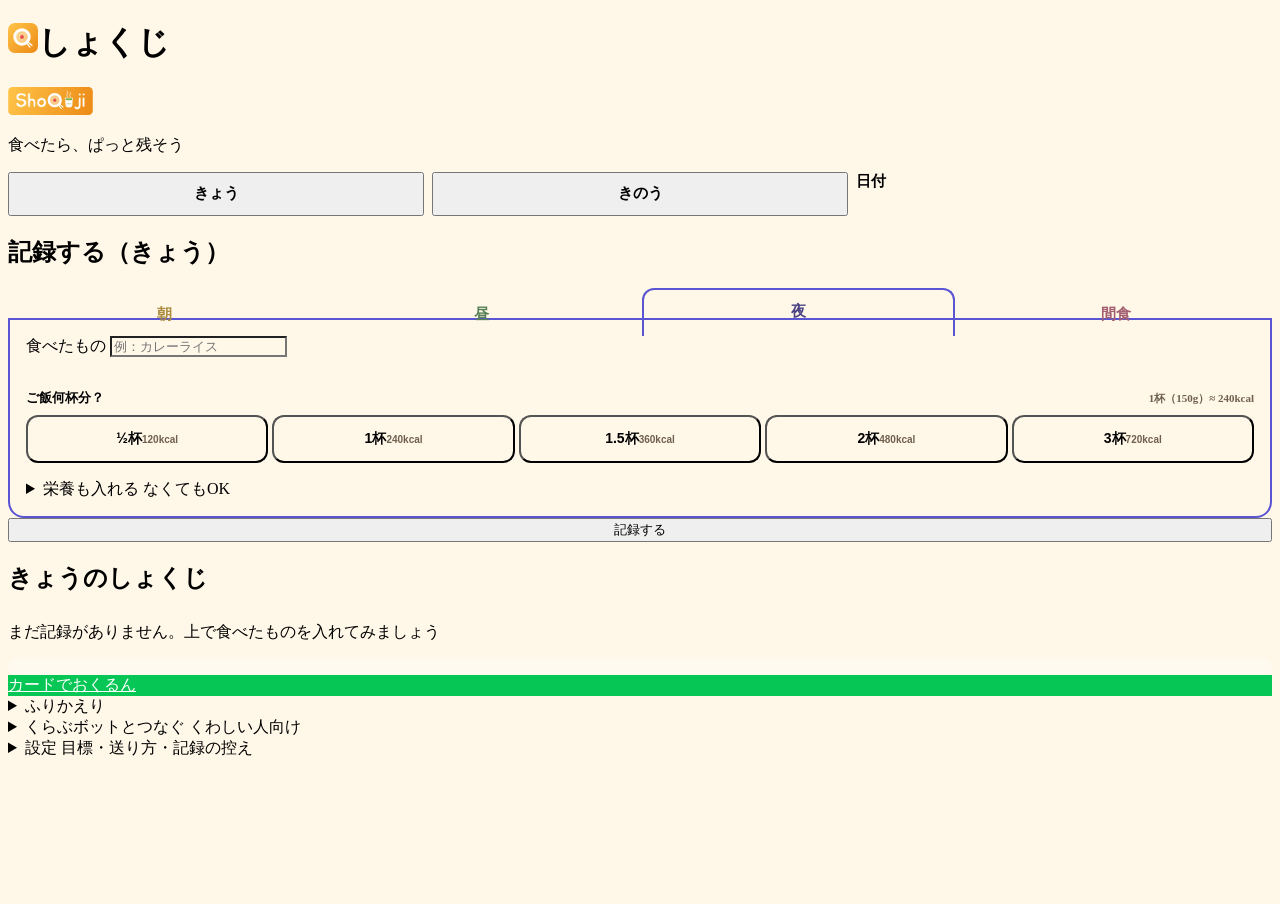
==== commit 300e29d6: "整理（見た目は変えない）：style.css の二重の指定を1つに（文字だけのボタン・小見出し・1週間の列・ボットの記録の行・4コマの閉じる・さがした品の行）。Q キットにある指定を外す（パネルの見出" ====
--- a/index.html
+++ b/index.html
@@ -67,12 +67,12 @@
       </div>
       <details id="nutri" class="ls-fold nutri">
         <summary><span class="ls-icon ls-fold-icon" data-icon="sprout" aria-hidden="true"></span>栄養も入れる <span class="ls-fold-meta">なくてもOK</span></summary>
-        <div class="ls-fold-body nutri-grid">
+        <div class="ls-fold-body"><div class="ls-grid-2">
           <label class="ls-field"><span class="ls-label">カロリー</span><span class="unit-input"><input id="kcal" class="ls-input" inputmode="decimal" enterkeyhint="done" placeholder="0"><i>kcal</i></span></label>
           <label class="ls-field"><span class="ls-label">たんぱく質</span><span class="unit-input"><input id="p" class="ls-input" inputmode="decimal" enterkeyhint="done" placeholder="0"><i>g</i></span></label>
           <label class="ls-field"><span class="ls-label">脂質</span><span class="unit-input"><input id="f" class="ls-input" inputmode="decimal" enterkeyhint="done" placeholder="0"><i>g</i></span></label>
           <label class="ls-field"><span class="ls-label">炭水化物</span><span class="unit-input"><input id="c" class="ls-input" inputmode="decimal" enterkeyhint="done" placeholder="0"><i>g</i></span></label>
-        </div>
+        </div></div>
       </details>
       <!-- MYメニュー・候補から数字を入れたとき：もとの値に倍率をかけて入れなおす（大盛り・半分など） -->
       <div id="scaleRow" class="ls-chips scale-row" hidden aria-label="量の倍率">
@@ -235,7 +235,7 @@
       <summary><span class="ls-icon ls-fold-icon" data-icon="settings" aria-hidden="true"></span>設定 <span class="ls-fold-meta">目標・送り方・記録の控え</span></summary>
       <div class="ls-fold-body">
         <p class="sub-title"><span class="ls-icon" data-icon="target" aria-hidden="true"></span>1日の目標（バーの目安）</p>
-        <div class="nutri-grid">
+        <div class="ls-grid-2">
           <label class="ls-field"><span class="ls-label">カロリー</span><span class="unit-input"><input id="tKcal" class="ls-input" inputmode="decimal" enterkeyhint="done"><i>kcal</i></span></label>
           <label class="ls-field"><span class="ls-label">たんぱく質</span><span class="unit-input"><input id="tP" class="ls-input" inputmode="decimal" enterkeyhint="done"><i>g</i></span></label>
           <label class="ls-field"><span class="ls-label">脂質</span><span class="unit-input"><input id="tF" class="ls-input" inputmode="decimal" enterkeyhint="done"><i>g</i></span></label>
--- a/style.css
+++ b/style.css
@@ -93,10 +93,8 @@
 .unit-input { position: relative; display: block; min-width: 0; }
 .unit-input .ls-input { padding-right: 44px; text-align: right; }
 .unit-input i { position: absolute; right: 12px; top: 50%; transform: translateY(-50%); color: var(--ls-subtext); font-size: 13px; font-style: normal; pointer-events: none; }
-.nutri-grid { display: grid; grid-template-columns: repeat(2, minmax(0, 1fr)); gap: 8px; }
 
 /* よく食べるもの（押すと入る） */
-.suggest:empty { display: none; }
 .pick small { color: var(--ls-subtext); font-size: 11px; font-weight: 700; }
 
 .form-actions { display: grid; grid-auto-flow: column; grid-auto-columns: minmax(0, 1fr); gap: 8px; }
@@ -108,11 +106,15 @@
 .send-note { font-size: 12px; font-weight: 700; }
 .send-text { display: flex; align-items: flex-start; gap: 8px; font-size: 14px; font-weight: 700; cursor: pointer; }
 .send-text input { flex: 0 0 auto; width: 20px; height: 20px; margin: 1px 0 0; accent-color: var(--ls-accent); }
-.send-text span { display: grid; gap: 0; }
+.send-text span { display: grid; }
 .send-text small { color: var(--ls-subtext); font-size: 12px; font-weight: 700; }
-.link { justify-self: start; padding: 4px 0; border: 0; background: none; color: var(--ls-subtext); font-size: 13px; text-decoration: underline; cursor: pointer; }
+/* 文字だけのボタン（「すべて消す」など）：見た目はそのまま、押せる所を上下に広げる（44px めやす） */
+.link { position: relative; justify-self: start; padding: 4px 0; border: 0; background: none; color: var(--ls-subtext); font-size: 13px; text-decoration: underline; cursor: pointer; }
+.link::after { content: ""; position: absolute; inset: -6px -4px; }
 .link.danger { color: var(--ls-danger); }
-.sub-title { margin: 8px 0 0; padding-top: 16px; border-top: 1px solid var(--ls-line); font-size: 14px; font-weight: 800; }
+/* 設定の小見出し（頭に線アイコン。間は 8） */
+.sub-title { display: flex; align-items: flex-start; gap: var(--ls-space-s); margin: 8px 0 0; padding-top: 16px; border-top: 1px solid var(--ls-line); font-size: 14px; font-weight: 800; }
+.sub-title .ls-icon { margin-top: 2px; }
 .sub-title:first-child { margin-top: 0; padding-top: 0; border-top: 0; }
 
 /* Q キットのトーストが読めないときだけ出す文字 */
@@ -171,11 +173,11 @@
 /* ふりかえり */
 .streak { color: var(--ls-subtext); font-size: 14px; font-weight: 700; }
 .streak b { color: var(--ls-text); font-size: 18px; font-weight: 800; }
-/* 1週間：縦のバー。数字（14px）・バー（110px）・日付（16px）の3段。目標の線はバーの段の中に JS で置く */
+/* 1週間：縦のバー。数字（14px）・バー（110px）・日付（16px）・曜日（14px）の4段。目標の線はバーの段の中に置く（js/views.js の weekHtml） */
 .week { position: relative; display: grid; grid-template-columns: repeat(7, minmax(0, 1fr)); gap: 4px; }
 .week .goal { position: absolute; left: 0; right: 0; border-top: 1px dashed var(--ls-subtext); pointer-events: none; }
 .week .goal span { position: absolute; right: 0; top: 0; padding: 0 4px; background: var(--ls-surface); color: var(--ls-subtext); font-size: 10px; font-weight: 700; }
-.day-col { display: grid; grid-template-rows: 14px 110px 16px; gap: 4px; text-align: center; font-size: 11px; font-weight: 700; color: var(--ls-subtext); }
+.day-col { display: grid; grid-template-rows: 14px 110px 16px 14px; gap: 4px; text-align: center; font-size: 11px; font-weight: 700; color: var(--ls-subtext); }
 .day-col .v { font-size: 10px; line-height: 14px; white-space: nowrap; }
 .day-col .col { display: flex; align-items: flex-end; justify-content: center; }
 /* 棒は、朝・昼・夜・間食の色を下から積む（高さの割合は flex-grow＝カロリー） */
@@ -186,6 +188,8 @@
 .week-split:empty { display: none; }
 .week-split .ranking-title { margin: 0; }
 .day-col.today { color: var(--ls-accent-ink); }
+.day-col.future { opacity: 0.45; }
+.day-col .dow { font-size: 10px; line-height: 14px; }
 .ranking { display: grid; gap: 4px; margin: 0; padding: 0; list-style: none; }
 .ranking li { display: flex; justify-content: space-between; gap: 8px; padding: 8px 0; border-bottom: 1px solid var(--ls-line); font-size: 14px; }
 .ranking li span:last-child { color: var(--ls-subtext); font-size: 13px; white-space: nowrap; }
@@ -196,12 +200,11 @@
   :root[data-ls-dark="auto"] .bar { background: var(--ls-surface-sub); }
 }
 
-/* 食事記録ボットとつなぐ（くわしい人向け）：記録の置き場所の説明・開きなおしの案内・ボットで入れた記録 */
+/* くらぶボットとつなぐ（くわしい人向け）：記録の置き場所の説明・開きなおしの案内・ボットで入れた記録 */
 .ls-hint.small { font-size: 12px; }
 .where-note { margin: 8px 0 0; padding: 8px 16px; border-radius: 8px; background: var(--ls-surface-sub); color: var(--ls-subtext); font-size: 13px; line-height: 1.55; }
 .where-note b { color: var(--ls-text); }
-.where-note[hidden] { display: none; }
-.item.is-bot { border-style: dashed; }
+.item.is-bot { grid-template-columns: minmax(0, 1fr) auto auto auto; border-style: dashed; }
 .item .bot-name { overflow: hidden; padding: 4px 0; font-size: 15px; font-weight: 700; text-overflow: ellipsis; white-space: nowrap; }
 .item .bot-tag { justify-self: end; padding: 0 8px; border-radius: 999px; background: var(--ls-surface-sub); color: var(--ls-subtext); font-size: 11px; font-weight: 700; white-space: nowrap; }
 
@@ -209,7 +212,7 @@
 .guide-head { display: flex; align-items: center; justify-content: space-between; gap: 8px; }
 /* 「LINE で開く」の案内（Q キット）の一言も、このページでは左にそろえる */
 #lineOutside .ls-outside-text { text-align: left; }
-.line-guide-close { flex: none; min-height: 44px; padding: 0 4px; white-space: nowrap; border: 0; background: none; color: var(--ls-subtext); font-size: 13px; font-weight: 700; cursor: pointer; }
+.line-guide-close { display: inline-flex; align-items: center; gap: var(--ls-space-xs); flex: none; min-height: 44px; padding: 0 4px; white-space: nowrap; border: 0; background: none; color: var(--ls-subtext); font-size: 13px; font-weight: 700; cursor: pointer; }
 .line-guide { display: grid; grid-auto-flow: column; grid-auto-columns: minmax(200px, 72%); gap: 12px; overflow-x: auto; scroll-snap-type: x mandatory; padding: 4px 2px 10px; -webkit-overflow-scrolling: touch; }
 .lg-panel { margin: 0; scroll-snap-align: start; display: grid; gap: 8px; align-content: start; }
 .lg-panel figcaption { color: var(--ls-subtext); font-size: 13px; line-height: 1.5; }
@@ -231,18 +234,18 @@
 .lg-card-body b { display: block; font-size: 14px; }
 .lg-card-btn { padding: 7px; border-top: 1px solid #efe6da; color: #c26a00; font-weight: 700; text-align: center; }
 
-/* よく記録するもの（LINE のメニュー）：固定した品の並べかえ・メニューの見本 */
+/* よく記録するもの・MYメニュー：固定した品の並べかえと、MYメニューをさがして直す */
 .pin-list { display: grid; gap: 8px; margin: 0; padding: 0; list-style: none; }
 .pin-row { display: flex; align-items: center; gap: 4px; padding: 4px 4px 4px 16px; border: 1px solid var(--ls-line); border-radius: 8px; }
 .pin-row .pin-name { flex: 1; min-width: 0; overflow: hidden; font-size: 14px; font-weight: 700; text-overflow: ellipsis; white-space: nowrap; }
 .pin-row .pin-name small { margin-left: 8px; color: var(--ls-subtext); font-size: 12px; }
 .pin-row button { flex: 0 0 44px; width: 44px; height: 44px; border: 0; border-radius: 10px; background: none; color: var(--ls-subtext); font-size: 15px; cursor: pointer; }
 .pin-row button:disabled { opacity: 0.3; cursor: default; }
-.item.is-bot { grid-template-columns: minmax(0, 1fr) auto auto auto; }
-.cand-row { display: flex; align-items: center; gap: 8px; padding: 4px 0; border-bottom: 1px solid var(--ls-line); }
-.cand-row .pin-name { flex: 1; min-width: 0; overflow: hidden; font-size: 14px; font-weight: 700; text-overflow: ellipsis; white-space: nowrap; }
+/* さがした品：名前（のこり）・固定・直すの3列。上の見出しの行に「固定」「直す」、品の行はアイコンだけのボタン（「固定」「直す」のアイコンは字の大きさ 16px で。押せる所は 44px） */
+.cand-row { display: grid; grid-template-columns: minmax(0, 1fr) var(--ls-tap) var(--ls-tap); align-items: center; gap: 8px; padding: 4px 0; border-bottom: 1px solid var(--ls-line); }
+.cand-row .pin-name { min-width: 0; overflow: hidden; font-size: 14px; font-weight: 700; text-overflow: ellipsis; white-space: nowrap; }
 .cand-row .pin-name small { margin-left: 8px; color: var(--ls-subtext); font-size: 12px; }
-.cand-row .ls-button { flex: 0 0 auto; min-height: 44px; padding: 0 8px; }
+.cand-row .ls-icon-button { font-size: 16px; }
 
 /* MYメニューの「共通／自分」の札と、量の倍率 */
 .scope-tag { display: inline-block; margin-right: 8px; padding: 0 8px; border-radius: 999px; background: var(--ls-accent-soft); color: var(--ls-accent-ink); font-size: 11px; font-style: normal; font-weight: 700; vertical-align: 1px; }
@@ -251,7 +254,7 @@
 .scale-row .scale-label { color: var(--ls-subtext); font-size: 13px; font-weight: 700; }
 .scale-row .ls-chip { min-height: 44px; }
 
-/* LINE で開く良さ（「📱 LINE 版で使う」の上。つづくと同じ形） */
+/* LINE で開く良さ（「LINE 版で使う」の中。つづくと同じ形） */
 .line-merit { display: grid; gap: 8px; margin: 0 0 8px; padding-left: 0; list-style: none; }
 
 /* 見出しを、ことばの途中で折り返さない（「つな／ぐ」にしない）。折り返すなら .nw のまとまりの間で */
@@ -263,38 +266,20 @@
 .week-label { flex: 1; text-align: center; font-size: 14px; font-weight: 800; white-space: nowrap; }
 .week-step { min-width: 44px; min-height: 44px; border: 1px solid var(--ls-line); border-radius: 999px; background: var(--ls-surface); color: var(--ls-text); font-size: 20px; font-weight: 800; cursor: pointer; }
 .week-step:disabled { opacity: 0.35; cursor: default; }
-.day-col { grid-template-rows: 14px 110px 16px 14px; }
-.day-col .dow { font-size: 10px; line-height: 14px; }
-.day-col.future { opacity: 0.45; }
 
 /* キーボードで動かしているときの枠（Q キットの部品と同じ。指やマウスで押したときは出ない。入力欄は欄の色で見える） */
 :where(button, a[href], summary, [tabindex]):focus-visible { outline: 2px solid var(--ls-text); outline-offset: 2px; }
-/* 文字だけのボタン（「すべて消す」など）：見た目はそのまま、押せる所を上下に広げる（44px めやす） */
-.link { position: relative; }
-.link::after { content: ""; position: absolute; inset: -6px -4px; }
-
-/* 線アイコン（Q キットの ls-icon）：字の前に置き、間は 8。説明の行・小見出し・LINE で開く良さの行は、アイコンと字を横に並べる */
-.sub-title, .line-merit li { display: flex; align-items: flex-start; gap: var(--ls-space-s); }
-.sub-title .ls-icon, .line-merit .ls-icon { margin-top: 2px; color: var(--ls-subtext); }
-.line-guide-close { display: inline-flex; align-items: center; gap: var(--ls-space-xs); }
-.date-pick .ls-icon { width: 18px; height: 18px; }
-.item .del .ls-icon, .pin-row button .ls-icon { width: 18px; height: 18px; }
-.cand-row .ls-button .ls-icon { width: 16px; height: 16px; }
+
+/* 線アイコン（Q キットの ls-icon）：字の前に置き、間は 8。LINE で開く良さの行は、アイコンと字を横に並べる */
+.line-merit li { display: flex; align-items: flex-start; gap: var(--ls-space-s); }
+.line-merit .ls-icon { margin-top: 2px; }
 /* 320px の幅で「くらぶボットと つなぐ ／ くわしい人向け」が入りきらず、ページが横にはみ出していた。添え書きは折り返してよい */
 #lineFold > summary .ls-fold-meta { white-space: normal; }
-/* パネルの中身は、パネルの幅に合わせて縮む（折り返さない見出しがパネルを押し広げないように） */
-.ls-panel > *, .meal-frame > *, .ls-folds > *, .ls-fold-body > * { min-width: 0; }
-/* パネルの見出し・チェックの欄・まだ送っていない記録の1行の線アイコン */
-.ls-panel-title { display: flex; align-items: center; gap: var(--ls-space-s); }
-.ls-panel-title .ls-icon { color: var(--ls-subtext); }
-.send-text > .ls-icon { width: 18px; height: 18px; margin-top: 1px; color: var(--ls-subtext); }
+/* パネル・欄の中身は、幅に合わせて縮む（折り返さない見出し・行がパネルを押し広げないように） */
+.ls-panel > *, .meal-frame > *, .ls-folds > *, .ls-fold-body > *, .pin-list > li, .cand-list > * { min-width: 0; }
+/* チェックの欄・まだ送っていない記録の1行の線アイコン（パネルの見出しの頭のアイコンは Q キット） */
+.send-text > .ls-icon { margin-top: 2px; }
 #saveNote { display: flex; align-items: flex-start; gap: var(--ls-space-s); }
-#saveNote[hidden] { display: none; }
 #saveNote .ls-icon { margin-top: 2px; }
-/* 固定した品の行の頭の印（チェックつきのブックマーク。まだ固定していない品の「固定」ボタンは印なしのブックマーク） */
-.pin-row > .ls-icon { width: 18px; height: 18px; color: var(--ls-subtext); }
-/* 固定した品・さがした品の行も、欄の幅に合わせて縮む。さがした品は、名前が狭くなりすぎたらボタンを次の行へ */
-.pin-list > li, .cand-list > * { min-width: 0; }
-.cand-row { flex-wrap: wrap; }
-.cand-row .pin-name { flex: 1 1 120px; }
-.cand-actions { display: flex; gap: var(--ls-space-s); }
+.cand-head { padding: 0; color: var(--ls-subtext); font-size: 12px; font-weight: 700; }
+.cand-head > span:not(.pin-name) { text-align: center; }
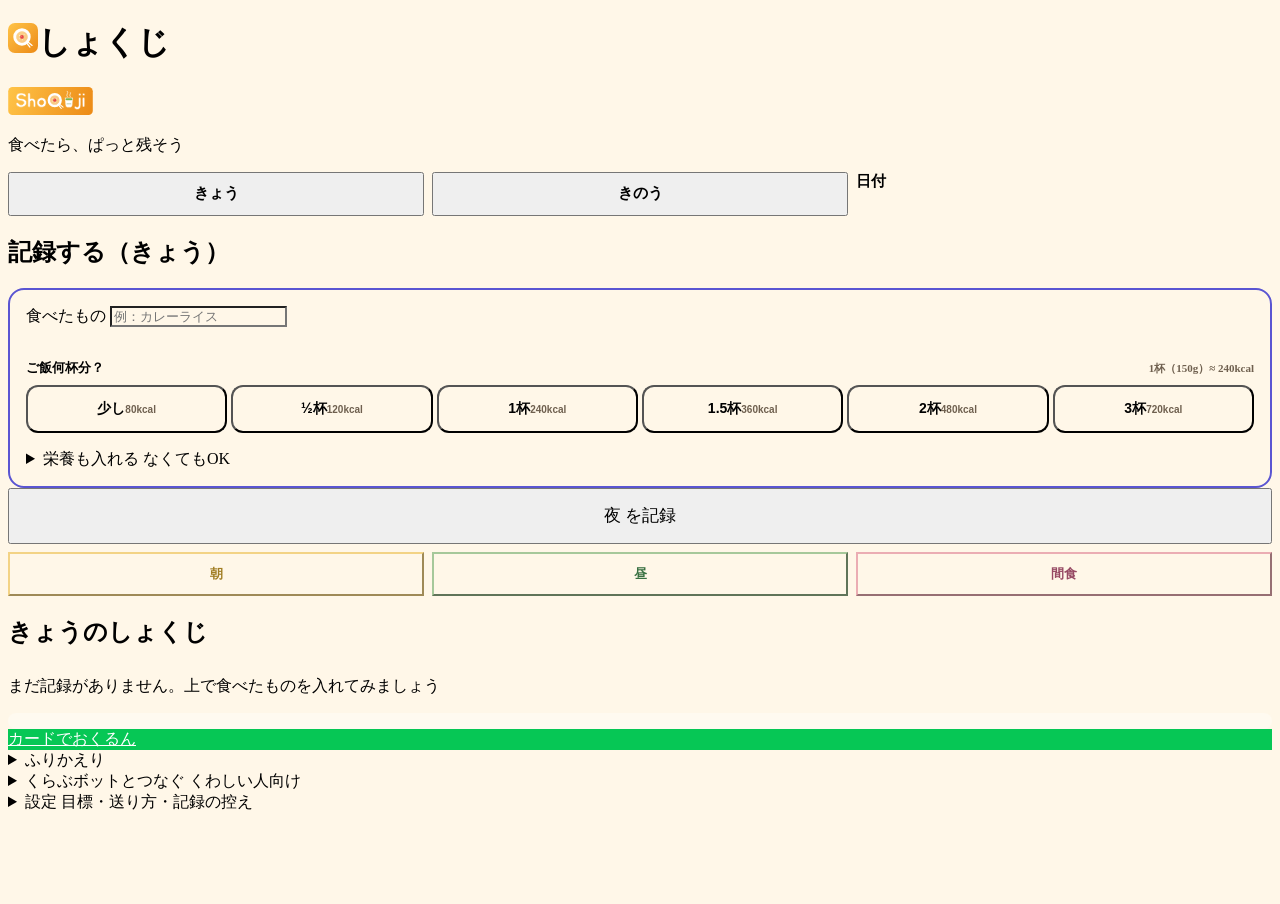
==== commit d67b0bcc: "記録する：朝・昼・夜・間食のタブをやめ、入力欄の下のボタンで記録する（いまの時間帯を大きく「夜 を記録」、ほかの3つを下の行に。押した食事が次の大きいボタンに。直すときは「夜 で直す」）。ご飯何杯分は" ====
--- a/index.html
+++ b/index.html
@@ -27,7 +27,7 @@
 <link rel="preconnect" href="https://fonts.googleapis.com">
 <link href="https://fonts.googleapis.com/css2?family=M+PLUS+Rounded+1c:wght@400;700;800&display=swap" rel="stylesheet">
 <!-- Q キット（おくるんの共通部品）。色と字は style.css の :root で、しょくじの色に -->
-<link rel="stylesheet" href="https://katsuan.github.io/line-share/shared/ui.css?v=202611012034">
+<link rel="stylesheet" href="https://katsuan.github.io/oqrn/shared/ui.css?v=202611012034">
 <link rel="stylesheet" href="style.css?v=202611012034">
 </head>
 <body>
@@ -49,9 +49,7 @@
   <!-- 記録する -->
   <section class="ls-panel" aria-labelledby="formTitle">
     <h2 id="formTitle" class="ls-panel-title"><span class="ls-icon" data-icon="edit" aria-hidden="true"></span><span id="formHeading">記録する</span></h2>
-    <!-- 朝・昼・夜・間食はタブ。選んでいるタブは下の枠とつながり、枠（食べたもの〜栄養・量）はその食事の色（app.js の renderMeals）。
-         いまどの食事を記録しているか、入れているあいだずっとわかるように。「＋ 記録する」は枠の外 -->
-    <div class="meals meal-tabs" role="radiogroup" aria-label="いつ食べた？"></div>
+    <!-- 枠（食べたもの〜栄養・量）は、下の大きいボタンの食事の色（app.js の renderMeals） -->
     <div id="mealFrame" class="meal-frame">
       <label class="ls-field">
         <span class="ls-label">食べたもの</span>
@@ -85,7 +83,10 @@
       <p id="kcalError" class="ls-hint is-error" hidden>カロリーを入れてね（ボットの記録・MYメニューには要ります）</p>
     </div>
     <div class="form-actions">
-      <button id="saveBtn" class="ls-button is-primary is-block" type="button"><span class="ls-icon" data-icon="add" aria-hidden="true"></span><span>記録する</span></button>
+      <!-- 朝・昼・夜・間食のボタンで記録する：いまの時間帯（または前に押した食事）を大きく、ほかを下の行に小さく（app.js の renderMeals） -->
+      <div id="mealSave" class="meal-save" role="group" aria-label="いつ食べた？"></div>
+      <!-- MYメニューを直すときだけ（食事の区別がない） -->
+      <button id="saveBtn" class="ls-button is-primary is-block" type="button" hidden><span class="ls-icon" data-icon="save" aria-hidden="true"></span><span>MYメニューに保存</span></button>
       <button id="cancelEdit" class="ls-button is-block" type="button" hidden>やめる</button>
     </div>
     <p id="status" class="status" role="status"></p>
@@ -193,7 +194,7 @@
       </div>
     </details>
 
-    <!-- よく記録するもの（くらぶボットとつないでいるときだけ）：📌 固定と並べかえ、MYメニューをさがして直す -->
+    <!-- よく記録するもの（くらぶボットとつないでいるときだけ）：固定と並べかえ、MYメニューをさがして直す -->
     <details class="ls-fold" id="quickFold" hidden>
       <summary><span class="ls-icon ls-fold-icon" data-icon="bookmark" aria-hidden="true"></span>よく記録するもの・MYメニュー</summary>
       <div class="ls-fold-body">
@@ -230,7 +231,7 @@
       </div>
     </details>
 
-    <!-- ⚙️ 設定（Q のツールの決まり：設定はページの下のここに1つ。LINE 版はアイコンのシートの「⚙️ 設定」からも開く。q-oqrn の ux.md A7）：目標・送り方・週のはじまり・控え・全部消す -->
+    <!-- 設定（Q のツールの決まり：設定はページの下のここに1つ。LINE 版はアイコンのシートの「設定」からも開く。q-oqrn の ux.md A7）：目標・送り方・週のはじまり・控え・全部消す -->
     <details class="ls-fold" id="settings">
       <summary><span class="ls-icon ls-fold-icon" data-icon="settings" aria-hidden="true"></span>設定 <span class="ls-fold-meta">目標・送り方・記録の控え</span></summary>
       <div class="ls-fold-body">
@@ -263,25 +264,25 @@
     </details>
   </div>
 
-  <!-- 「📤 しょくじを紹介する」：おくるんで紹介カードを送る窓口（line-share/shared/tool-share.js。中身は line-share/data/hub-links.json） -->
+  <!-- 「📤 しょくじを紹介する」：おくるんで紹介カードを送る窓口（oqrn/shared/tool-share.js。中身は oqrn/data/hub-links.json） -->
   <div data-tool-share></div>
 </main>
 
-<!-- おくるんのカードの入口（LIFF ID とカードの URL は line-share の shared/oqrn.js に1か所） -->
-<script src="https://katsuan.github.io/line-share/shared/oqrn.js"></script>
+<!-- おくるんのカードの入口（LIFF ID とカードの URL は oqrn の shared/oqrn.js に1か所） -->
+<script src="https://katsuan.github.io/oqrn/shared/oqrn.js"></script>
 <!-- Q キットの動き（トーストなど） -->
-<script src="https://katsuan.github.io/line-share/shared/ui.js" defer></script>
+<script src="https://katsuan.github.io/oqrn/shared/ui.js" defer></script>
 <!-- 「LINEで開く」の共通の案内（LineShareLiff.outsideHelp） -->
-<script src="https://katsuan.github.io/line-share/shared/liff.js" defer></script>
+<script src="https://katsuan.github.io/oqrn/shared/liff.js" defer></script>
 <!-- ボットとつなぐ共通の部品（Q キット。window.QBotLink）。app.js より前に -->
-<script src="https://katsuan.github.io/line-share/shared/qlove-bot.js" defer></script>
-<script src="https://katsuan.github.io/line-share/shared/botlink.js?v=202611012034" defer></script>
+<script src="https://katsuan.github.io/oqrn/shared/qlove-bot.js" defer></script>
+<script src="https://katsuan.github.io/oqrn/shared/botlink.js?v=202611012034" defer></script>
 <!-- LINE 版の「わたし」（本人のアイコン・まだ送っていない記録の印。Q キット。window.QLineMe） -->
-<script src="https://katsuan.github.io/line-share/shared/line-me.js?v=202611012034" defer></script>
+<script src="https://katsuan.github.io/oqrn/shared/line-me.js?v=202611012034" defer></script>
 <!-- 週のはじまり（Q 共通。月曜／日曜。ほかの Q ツールで変えたものと同じ） -->
-<script src="https://katsuan.github.io/line-share/shared/week-start.js?v=202611012034"></script>
+<script src="https://katsuan.github.io/oqrn/shared/week-start.js?v=202611012034"></script>
 <script type="module" src="app.js?v=202611012034"></script>
-<script src="https://katsuan.github.io/line-share/shared/tool-share.js" data-tool="shoquji" defer></script>
+<script src="https://katsuan.github.io/oqrn/shared/tool-share.js" data-tool="shoquji" defer></script>
 <!-- 電波がなくても開けるように（sw.js） -->
 <script>if ("serviceWorker" in navigator) navigator.serviceWorker.register("./sw.js").catch(() => {});</script>
 </body>
--- a/style.css
+++ b/style.css
@@ -1,5 +1,5 @@
 /* しょくじ（ShoQuji）。部品（見出しの行・カード・チップ・入力欄・ボタン・開閉・トースト）は Q キット
- * （https://katsuan.github.io/line-share/shared/ui.css）。ここには、しょくじの色と字、しょくじにしかない見た目だけを置く */
+ * （https://katsuan.github.io/oqrn/shared/ui.css）。ここには、しょくじの色と字、しょくじにしかない見た目だけを置く */
 :root {
   /* Q キットの色と字を、しょくじの色（ロゴの玉子焼きの黄色）と丸ゴシックに */
   --ls-accent: #ec8a16;
@@ -12,7 +12,6 @@
   --ls-subtext: #6f604f; /* 年配の方でも読めるよう濃いめ */
   --ls-line: #f1e0c4;
   --ls-line-strong: #ead2ac;
-  --ls-shadow: 0 10px 28px rgba(150, 100, 30, 0.1);
   --ls-font: "M PLUS Rounded 1c", "Hiragino Maru Gothic ProN", system-ui, sans-serif;
 
   --ume: #e64648;
@@ -44,28 +43,11 @@
 
 /* 日付・食事：横に等分 */
 .days { display: grid; grid-template-columns: repeat(3, minmax(0, 1fr)); gap: 8px; }
-.meals { display: grid; grid-template-columns: repeat(4, minmax(0, 1fr)); gap: 8px; }
-.days .ls-chip, .meals .ls-chip { min-height: 44px; font-size: 15px; font-weight: 800; }
-/* 朝・昼・夜・間食はタブ：下の枠（食べたもの〜栄養・量）の上にのる。選んでいないタブは、その食事の色のうすい地。
- * 選んでいるタブは、枠と同じ色の線・地で、枠とつながって見える（タブの下の線を消して、枠の上の線にかぶせる） */
-.meal-tabs { gap: 4px; align-items: end; margin-bottom: -16px; position: relative; z-index: 1; } /* パネルのすき間（16px）を消して、枠にくっつける */
-.meal-tabs .ls-chip {
-  min-height: 40px; padding: 0 4px; white-space: nowrap;
-  border: 2px solid transparent; border-bottom: 0; border-radius: 12px 12px 0 0;
-  background: color-mix(in srgb, var(--m) 16%, var(--ls-surface));
-  color: color-mix(in srgb, var(--m) 45%, var(--ls-subtext));
-  box-shadow: none;
-}
-.meal-tabs .ls-chip[aria-checked="true"] {
-  min-height: 48px; margin-bottom: -2px; padding-bottom: 2px;
-  border-color: var(--m);
-  background: var(--frame-bg);
-  color: color-mix(in srgb, var(--m) 55%, var(--ls-text));
-}
-.meal-tabs .ls-chip, .meal-frame { --frame-bg: color-mix(in srgb, var(--m, var(--ls-accent)) 9%, var(--ls-surface)); }
-/* 枠：選んでいる食事の色。上の角はタブとつながるので四角 */
+.days .ls-chip { min-height: 44px; font-size: 15px; font-weight: 800; }
+/* 枠：下の大きいボタンの食事の色 */
+.meal-frame { --frame-bg: color-mix(in srgb, var(--m, var(--ls-accent)) 9%, var(--ls-surface)); }
 .meal-frame {
-  display: grid; gap: 16px; padding: 16px; border-radius: 0 0 16px 16px;
+  display: grid; gap: 16px; padding: 16px; border-radius: 16px;
   border: 2px solid var(--m, var(--ls-line));
   background: var(--frame-bg);
   transition: border-color 0.15s ease, background-color 0.15s ease;
@@ -97,7 +79,16 @@
 /* よく食べるもの（押すと入る） */
 .pick small { color: var(--ls-subtext); font-size: 11px; font-weight: 700; }
 
-.form-actions { display: grid; grid-auto-flow: column; grid-auto-columns: minmax(0, 1fr); gap: 8px; }
+.form-actions { display: grid; gap: 8px; }
+/* 記録のボタン：1行目にいまの食事を大きく、2行目にほかの3つを等分。小さいボタンは、その食事の色のうすい地 */
+.meal-save { display: grid; grid-template-columns: repeat(3, minmax(0, 1fr)); gap: 8px; }
+.meal-save .is-main { grid-column: 1 / -1; min-height: 56px; font-size: 17px; }
+.meal-save .is-other {
+  min-height: 44px; padding: 0 4px; white-space: nowrap; font-weight: 800;
+  border-color: color-mix(in srgb, var(--m) 40%, var(--ls-line));
+  background: color-mix(in srgb, var(--m) 16%, var(--ls-surface));
+  color: color-mix(in srgb, var(--m) 55%, var(--ls-text));
+}
 .ls-button.line { gap: 4px; border-color: var(--line-green); background: var(--line-green); color: #fff; }
 .ls-button.line small { font-size: 12px; opacity: 0.9; }
 .file-btn { position: relative; overflow: hidden; }
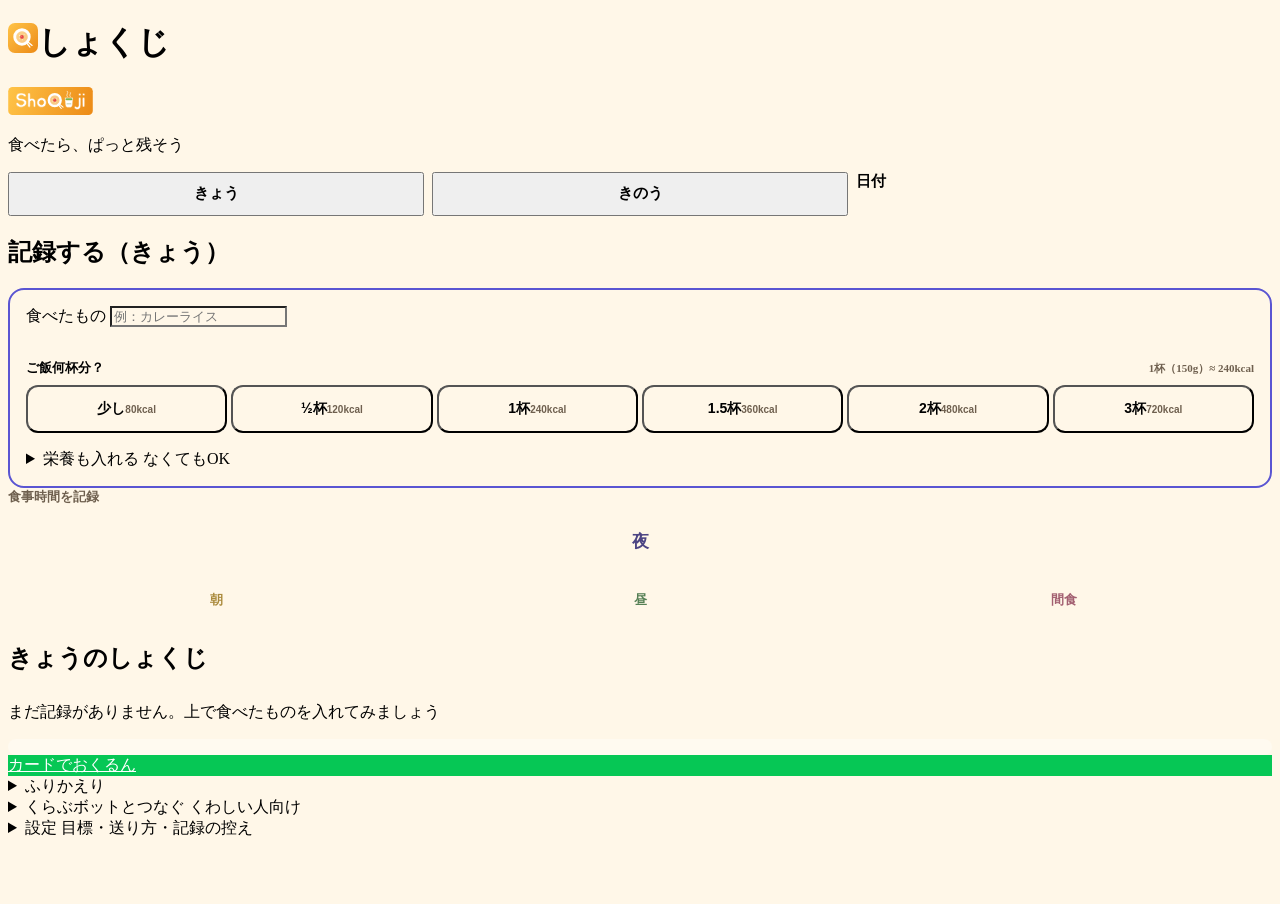
==== commit 9be94855: "記録のボタンの上に見出し「食事時間を記録」（直すときは「食事時間を選んで直す」）を置き、ボタンの字は食事の名前だけに（［夜］／［朝］［昼］［間食］）" ====
--- a/index.html
+++ b/index.html
@@ -84,7 +84,10 @@
     </div>
     <div class="form-actions">
       <!-- 朝・昼・夜・間食のボタンで記録する：いまの時間帯（または前に押した食事）を大きく、ほかを下の行に小さく（app.js の renderMeals） -->
-      <div id="mealSave" class="meal-save" role="group" aria-label="いつ食べた？"></div>
+      <div class="meal-save-wrap" id="mealSaveWrap">
+        <p id="mealSaveLabel" class="meal-save-label">食事時間を記録</p>
+        <div id="mealSave" class="meal-save" role="group" aria-labelledby="mealSaveLabel"></div>
+      </div>
       <!-- MYメニューを直すときだけ（食事の区別がない） -->
       <button id="saveBtn" class="ls-button is-primary is-block" type="button" hidden><span class="ls-icon" data-icon="save" aria-hidden="true"></span><span>MYメニューに保存</span></button>
       <button id="cancelEdit" class="ls-button is-block" type="button" hidden>やめる</button>
--- a/style.css
+++ b/style.css
@@ -80,14 +80,23 @@
 .pick small { color: var(--ls-subtext); font-size: 11px; font-weight: 700; }
 
 .form-actions { display: grid; gap: 8px; }
-/* 記録のボタン：1行目にいまの食事を大きく、2行目にほかの3つを等分。小さいボタンは、その食事の色のうすい地 */
+/* 記録のボタン：1行目にいまの食事を大きく、2行目にほかの3つを等分。
+ * 色は前の朝・昼・夜・間食のタブの地（食事の色のうすい地）。線は付けない。大きいボタンは字を濃く */
+.meal-save-wrap { display: grid; gap: 8px; }
+.meal-save-label { margin: 0; font-size: 13px; font-weight: 800; color: var(--ls-subtext); }
 .meal-save { display: grid; grid-template-columns: repeat(3, minmax(0, 1fr)); gap: 8px; }
-.meal-save .is-main { grid-column: 1 / -1; min-height: 56px; font-size: 17px; }
-.meal-save .is-other {
-  min-height: 44px; padding: 0 4px; white-space: nowrap; font-weight: 800;
-  border-color: color-mix(in srgb, var(--m) 40%, var(--ls-line));
+.meal-save .ls-button { box-shadow: none; font-weight: 800; white-space: nowrap; }
+.meal-save .is-main {
+  grid-column: 1 / -1; min-height: 56px; font-size: 17px;
+  border: 0;
   background: color-mix(in srgb, var(--m) 16%, var(--ls-surface));
   color: color-mix(in srgb, var(--m) 55%, var(--ls-text));
+}
+.meal-save .is-other {
+  min-height: 44px; padding: 0 4px;
+  border: 0;
+  background: color-mix(in srgb, var(--m) 16%, var(--ls-surface));
+  color: color-mix(in srgb, var(--m) 45%, var(--ls-subtext));
 }
 .ls-button.line { gap: 4px; border-color: var(--line-green); background: var(--line-green); color: #fff; }
 .ls-button.line small { font-size: 12px; opacity: 0.9; }
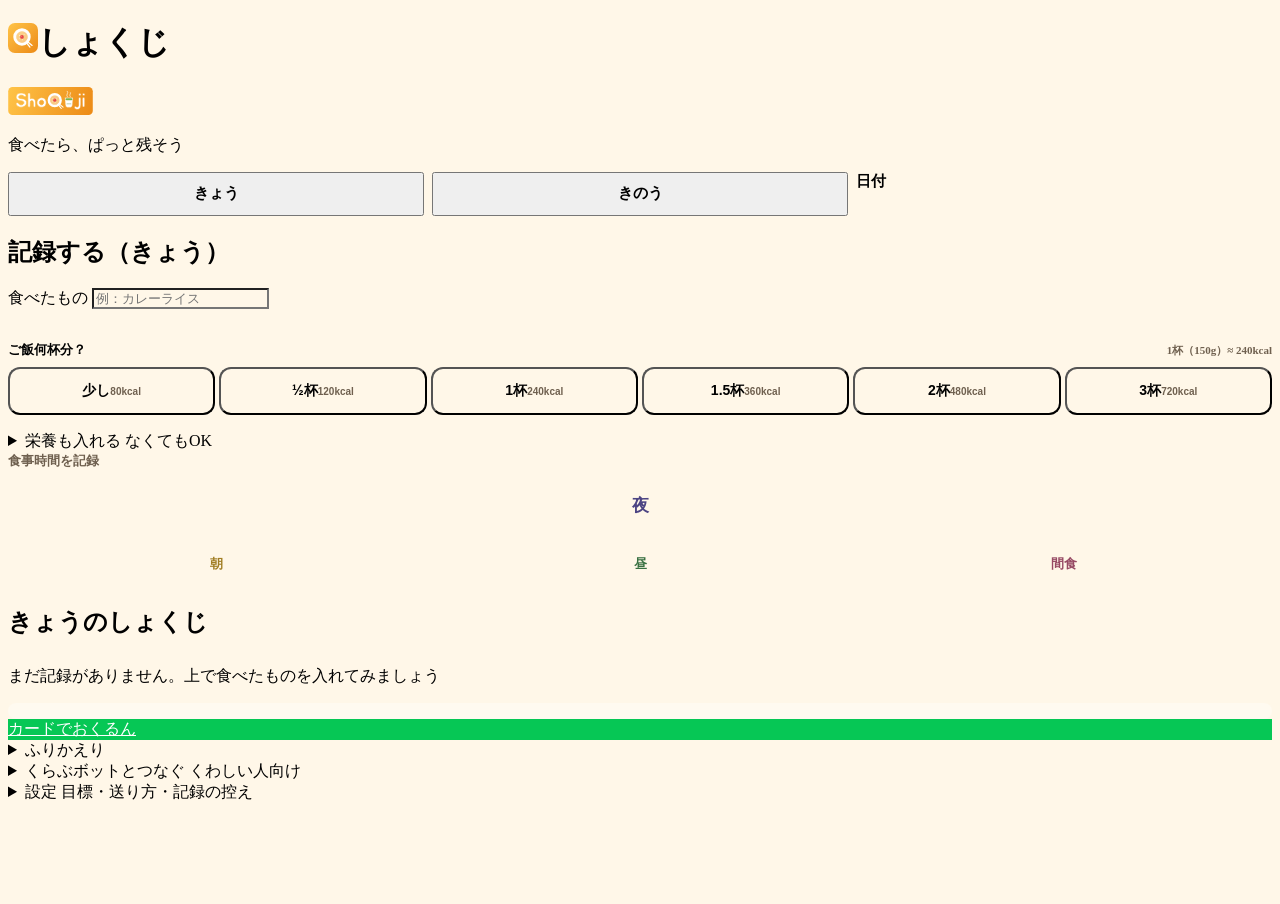
==== commit 724b2277: "記録のボタンの地を前のタブの色に戻し（線なし）、食べたもの〜栄養・量の欄の地の色と線をなくす" ====
--- a/index.html
+++ b/index.html
@@ -49,7 +49,7 @@
   <!-- 記録する -->
   <section class="ls-panel" aria-labelledby="formTitle">
     <h2 id="formTitle" class="ls-panel-title"><span class="ls-icon" data-icon="edit" aria-hidden="true"></span><span id="formHeading">記録する</span></h2>
-    <!-- 枠（食べたもの〜栄養・量）は、下の大きいボタンの食事の色（app.js の renderMeals） -->
+    <!-- 食べたもの〜栄養・量（地の色・線なし）。入力欄を選んだ線と、ご飯何杯分の選んだ印は、下の大きいボタンの食事の色（app.js の renderMeals） -->
     <div id="mealFrame" class="meal-frame">
       <label class="ls-field">
         <span class="ls-label">食べたもの</span>
--- a/style.css
+++ b/style.css
@@ -44,14 +44,8 @@
 /* 日付・食事：横に等分 */
 .days { display: grid; grid-template-columns: repeat(3, minmax(0, 1fr)); gap: 8px; }
 .days .ls-chip { min-height: 44px; font-size: 15px; font-weight: 800; }
-/* 枠：下の大きいボタンの食事の色 */
-.meal-frame { --frame-bg: color-mix(in srgb, var(--m, var(--ls-accent)) 9%, var(--ls-surface)); }
-.meal-frame {
-  display: grid; gap: 16px; padding: 16px; border-radius: 16px;
-  border: 2px solid var(--m, var(--ls-line));
-  background: var(--frame-bg);
-  transition: border-color 0.15s ease, background-color 0.15s ease;
-}
+/* 食べたもの〜栄養・量の欄：地の色・線なし（入力欄の並びだけ） */
+.meal-frame { display: grid; gap: 16px; }
 .meal-frame .ls-input { background: var(--ls-surface); }
 .meal-frame .ls-input:focus { border-color: var(--m); }
 .meal-frame .ls-fold { background: var(--ls-surface); }
@@ -67,7 +61,6 @@
 /* 枠の中はせまくなるので、「栄養も入れる」は折り返さない（「なくてもOK」のほうを縮める） */
 .meal-frame .nutri summary { white-space: nowrap; }
 .meal-frame .nutri .ls-fold-meta { min-width: 0; overflow: hidden; text-overflow: ellipsis; }
-@media (max-width: 360px) { .meal-frame { padding: 16px 8px 8px; } }
 /* 日付の欄は丸いボタンの上に透明で重ねる（押すと端末の日付えらびが開く） */
 .date-pick input { position: absolute; inset: 0; width: 100%; height: 100%; opacity: 0; font-size: 16px; -webkit-appearance: none; appearance: none; }
 
@@ -81,23 +74,17 @@
 
 .form-actions { display: grid; gap: 8px; }
 /* 記録のボタン：1行目にいまの食事を大きく、2行目にほかの3つを等分。
- * 色は前の朝・昼・夜・間食のタブの地（食事の色のうすい地）。線は付けない。大きいボタンは字を濃く */
+ * 地は前の朝・昼・夜・間食のタブの色（食事の色のうすい地）、線なし。大きいボタンは字を大きく */
 .meal-save-wrap { display: grid; gap: 8px; }
 .meal-save-label { margin: 0; font-size: 13px; font-weight: 800; color: var(--ls-subtext); }
 .meal-save { display: grid; grid-template-columns: repeat(3, minmax(0, 1fr)); gap: 8px; }
-.meal-save .ls-button { box-shadow: none; font-weight: 800; white-space: nowrap; }
-.meal-save .is-main {
-  grid-column: 1 / -1; min-height: 56px; font-size: 17px;
-  border: 0;
+.meal-save .ls-button {
+  font-weight: 800; white-space: nowrap; box-shadow: none; border: 0;
   background: color-mix(in srgb, var(--m) 16%, var(--ls-surface));
   color: color-mix(in srgb, var(--m) 55%, var(--ls-text));
 }
-.meal-save .is-other {
-  min-height: 44px; padding: 0 4px;
-  border: 0;
-  background: color-mix(in srgb, var(--m) 16%, var(--ls-surface));
-  color: color-mix(in srgb, var(--m) 45%, var(--ls-subtext));
-}
+.meal-save .is-main { grid-column: 1 / -1; min-height: 56px; font-size: 17px; }
+.meal-save .is-other { min-height: 44px; padding: 0 4px; }
 .ls-button.line { gap: 4px; border-color: var(--line-green); background: var(--line-green); color: #fff; }
 .ls-button.line small { font-size: 12px; opacity: 0.9; }
 .file-btn { position: relative; overflow: hidden; }
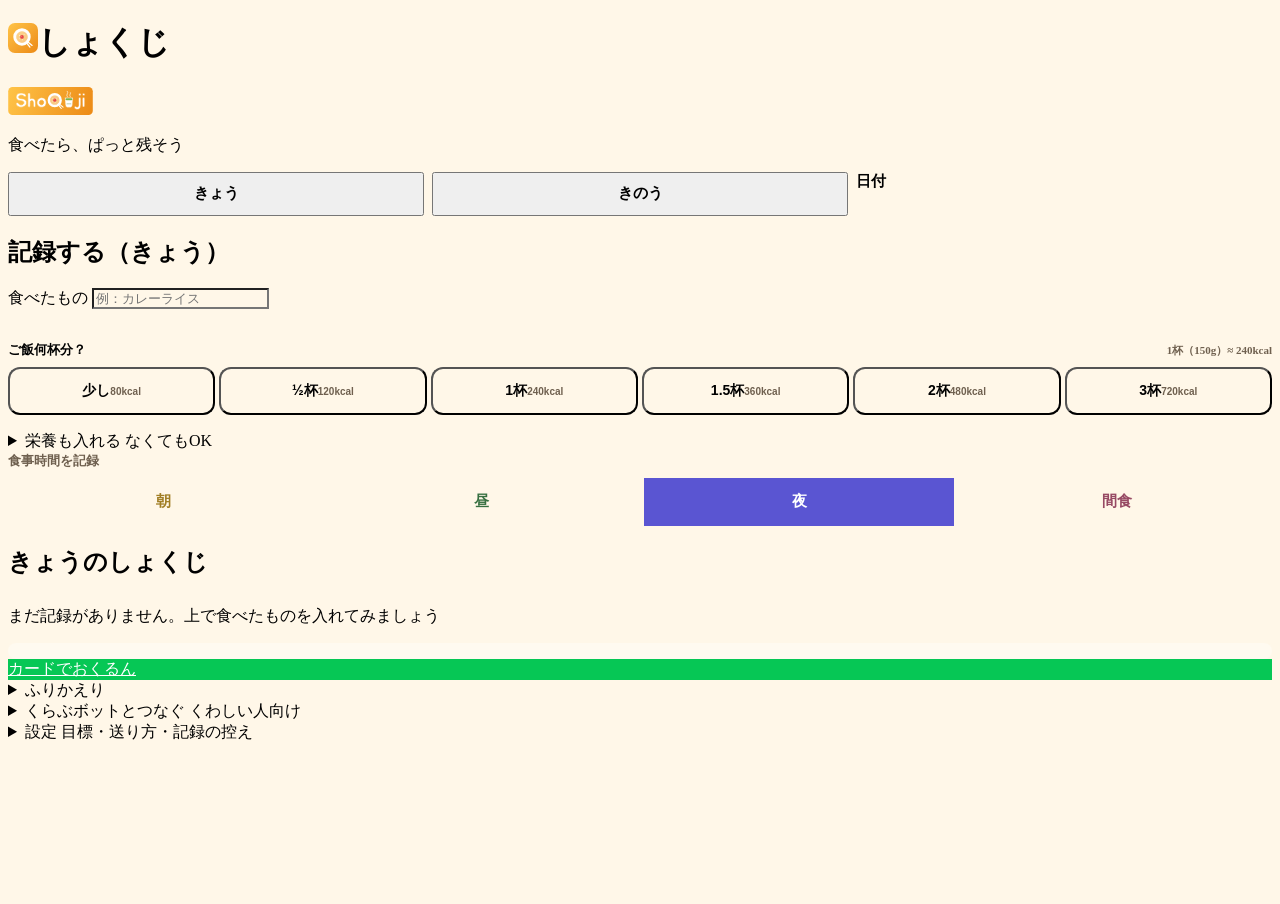
==== commit b5ec032b: "記録のボタンを1行（朝・昼・夜・間食の決まった順）にし、いまの食事だけ食事の色の濃い地に" ====
--- a/index.html
+++ b/index.html
@@ -83,7 +83,7 @@
       <p id="kcalError" class="ls-hint is-error" hidden>カロリーを入れてね（ボットの記録・MYメニューには要ります）</p>
     </div>
     <div class="form-actions">
-      <!-- 朝・昼・夜・間食のボタンで記録する：いまの時間帯（または前に押した食事）を大きく、ほかを下の行に小さく（app.js の renderMeals） -->
+      <!-- 朝・昼・夜・間食のボタンで記録する：1行に決まった順で並べ、いまの時間帯（または前に押した食事）だけ濃い色（app.js の renderMeals） -->
       <div class="meal-save-wrap" id="mealSaveWrap">
         <p id="mealSaveLabel" class="meal-save-label">食事時間を記録</p>
         <div id="mealSave" class="meal-save" role="group" aria-labelledby="mealSaveLabel"></div>
--- a/style.css
+++ b/style.css
@@ -73,18 +73,18 @@
 .pick small { color: var(--ls-subtext); font-size: 11px; font-weight: 700; }
 
 .form-actions { display: grid; gap: 8px; }
-/* 記録のボタン：1行目にいまの食事を大きく、2行目にほかの3つを等分。
- * 地は前の朝・昼・夜・間食のタブの色（食事の色のうすい地）、線なし。大きいボタンは字を大きく */
+/* 記録のボタン：朝・昼・夜・間食を1行に等分。地は前のタブの色（食事の色のうすい地）、線なし。
+ * いまの食事（大きいボタン）だけ、食事の色の濃い地に白い字（朝の黄色は白い字が読みにくいので、濃い字） */
 .meal-save-wrap { display: grid; gap: 8px; }
 .meal-save-label { margin: 0; font-size: 13px; font-weight: 800; color: var(--ls-subtext); }
-.meal-save { display: grid; grid-template-columns: repeat(3, minmax(0, 1fr)); gap: 8px; }
+.meal-save { display: grid; grid-template-columns: repeat(4, minmax(0, 1fr)); gap: 8px; }
 .meal-save .ls-button {
-  font-weight: 800; white-space: nowrap; box-shadow: none; border: 0;
+  min-height: 48px; padding: 0 4px; font-size: 15px; font-weight: 800; white-space: nowrap; box-shadow: none; border: 0;
   background: color-mix(in srgb, var(--m) 16%, var(--ls-surface));
   color: color-mix(in srgb, var(--m) 55%, var(--ls-text));
 }
-.meal-save .is-main { grid-column: 1 / -1; min-height: 56px; font-size: 17px; }
-.meal-save .is-other { min-height: 44px; padding: 0 4px; }
+.meal-save .is-main { background: var(--m); color: #fff; }
+.meal-save .is-main.m0 { color: #3a2a00; }
 .ls-button.line { gap: 4px; border-color: var(--line-green); background: var(--line-green); color: #fff; }
 .ls-button.line small { font-size: 12px; opacity: 0.9; }
 .file-btn { position: relative; overflow: hidden; }
